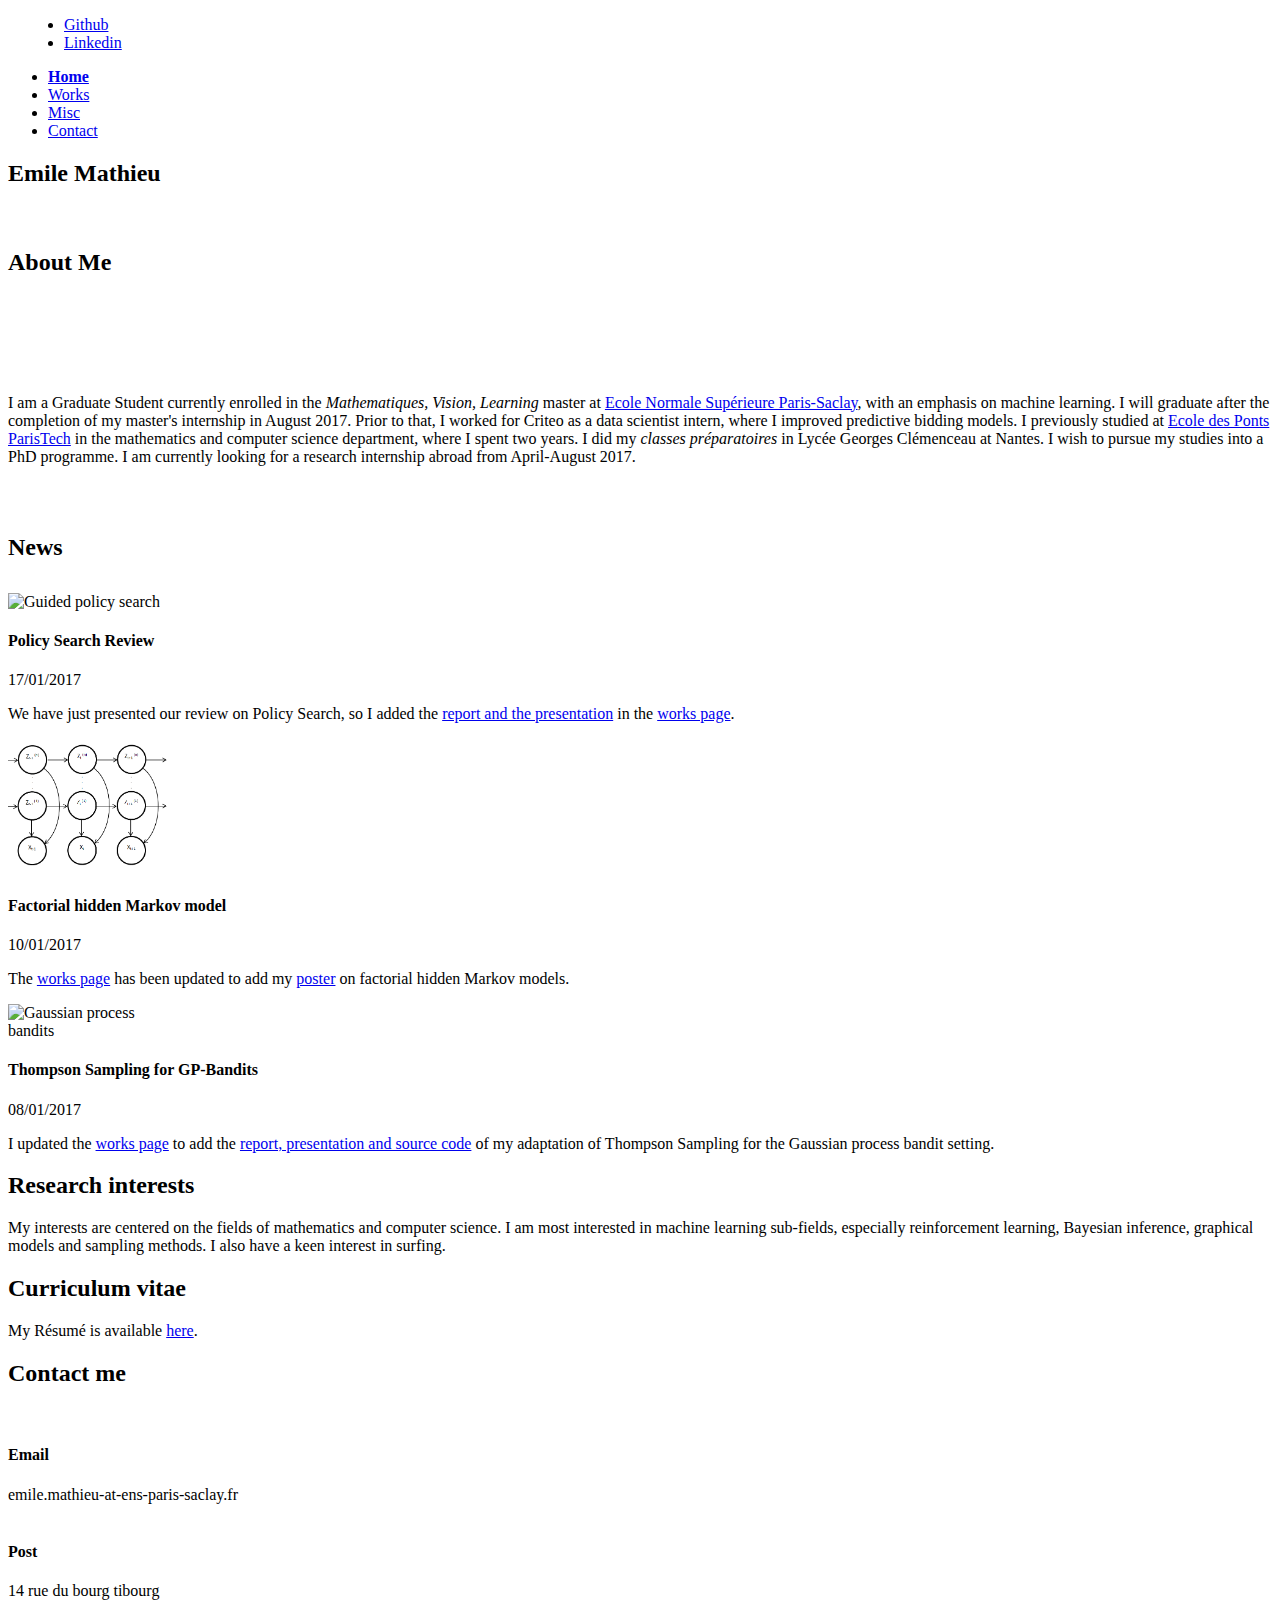
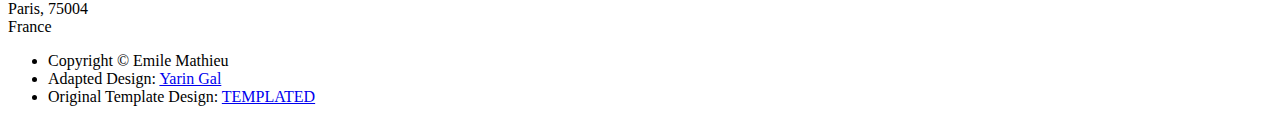
==== index.html @ 94976bd6 "change email adress" ====
<!DOCTYPE HTML>
<!--
	Spatial by TEMPLATED
	templated.co @templatedco
	Released for free under the Creative Commons Attribution 3.0 license (templated.co/license)
-->
<html>
	<head>
		<title>Emile Mathieu - Home Page</title>
		<meta http-equiv="content-type" content="text/html; charset=utf-8" />
		<meta name="description" content="Home page" />
		<meta name="keywords" content="Home page,Emile Mathieu,Mathieu emile,emilemathieu" />
		<link rel="shortcut icon" href="Images/enpc_favicon.ico" type="image/vnd.microsoft.icon" />

		<!--[if lte IE 8]><script src="js/html5shiv.js"></script><![endif]-->
		<script src="js/jquery.min.js"></script>
		<!-- <script src="js/skel.min.js"></script> -->
		<!-- <script src="js/skel-layers.min.js"></script> -->
		<!-- <script src="js/init.js"></script> -->
		
		<!-- <script src="https://cdnjs.cloudflare.com/ajax/libs/jquery/3.1.1/jquery.min.js"></script> -->
		<script src="https://cdnjs.cloudflare.com/ajax/libs/skel/2.2.1/skel.min.js"></script>
		<script src="https://cdnjs.cloudflare.com/ajax/libs/skel-layers/2.0.2/skel-layers.min.js"></script>
		<script src="js/init.js"></script>
		<!-- <script src="js/client.js"></script> -->
		<script src="js/custom.js"></script>
		<noscript>
			<!-- <link rel="stylesheet" href="css/skel.css" /> -->
			<link rel="stylesheet" href="https://cdnjs.cloudflare.com/ajax/libs/skel/2.2.1/skel.css" />
			<link rel="stylesheet" href="css/style.css" />
			<link rel="stylesheet" href="css/style-xlarge.css" />
		</noscript>

		<script>
		  (function(i,s,o,g,r,a,m){i['GoogleAnalyticsObject']=r;i[r]=i[r]||function(){
		  (i[r].q=i[r].q||[]).push(arguments)},i[r].l=1*new Date();a=s.createElement(o),
		  m=s.getElementsByTagName(o)[0];a.async=1;a.src=g;m.parentNode.insertBefore(a,m)
		  })(window,document,'script','https://www.google-analytics.com/analytics.js','ga');

		  ga('create', 'UA-90612705-1', 'auto');
		  ga('send', 'pageview');

		</script>
		
		<meta property="og:title" content="Emile Mathieu - Home Page" />
		<meta property="og:type" content="website" />
		<meta property="og:image" content="http://emilemathieu.fr/Images/photo_opera.jpg" />
		<meta property="og:description" content="I am a Graduate Student currently enrolled in the Mathematiques, Vision, Learning master at Ecole Normale Supérieure Paris-Saclay, with an emphasis on machine learning. I will graduate after the completion of my master's internship in August 2017. I previously studied at Ecole des Ponts ParisTech in the mathematics and computer science department, where I spent two years. I did my classes préparatoires in Lycée Georges Clémenceau at Nantes. I wish to pursue my studies into a PhD programme." />
	</head>
	<body class="landing">

		<!-- Header -->
			<header id="header" class="alt">
				<nav id="share" style="left: 1.25em;">
					<ul class="icons">
						<li style="margin-left:1em"><a href="https://github.com/emilemathieu" target="_blank" class="icon fa-github"><span class="label">Github</span></a></li>
						<li style="margin-left:1em"><a href="https://fr.linkedin.com/in/emilemathieu" target="_blank" class="icon  fa-linkedin-square"><span class="label">Linkedin</span></a></li>
					</ul>
				</nav>
				<nav id="nav">
					<ul>
						<li><strong><a href="index.html">Home</a></strong></li>
						<!-- <li><a href="software.html">Software</a></li> -->
						<li><a id="target" href="works.html" >Works</a></li>
						<li><a href="misc.html">Misc</a></li>
						<li><a href="contact.html">Contact</a></li>
					</ul>
				</nav>
			</header>

		<!-- Banner -->
			<section id="banner">
				<h2>Emile Mathieu</h2>
				<h3 style="color:white"><i>Looking for a research internship abroad: April-August 2017</i></h3>
			</section>

			<!-- about -->
				<section id="about" class="wrapper style1">
					<div class="container 75%">
						<div class="row 200%">
							<div class="6u 12u$(medium)">
								<header class="major" style="margin-bottom:2em">
									<!-- <div class="image captioned row 100% uniform special"> -->
										<div class="0u 6u$(medium)">
											<h2>About Me</h2>
										</div>
										<div class="12u 6u$(medium)" style="margin: auto"><span class="image captioned fit"><img src="Images/photo_opera.jpg" alt=""></span></div>
									<!-- </div> -->
								</header>
							</div>
							<div style="margin-top: 5em" class="6u$ 12u$(medium)">
								<p>I am a Graduate Student currently enrolled in the <i>Mathematiques, Vision, Learning</i> master at <a href="http://www.math.ens-cachan.fr/version-francaise/formations/master-mva/" target="_blank">Ecole Normale Supérieure Paris-Saclay</a>, with an emphasis on machine learning. I will graduate after the completion of my master's internship in August 2017. Prior to that, I worked for Criteo as a data scientist intern, where I improved predictive bidding models. I previously studied at <a href="http://www.enpc.fr/ingenierie-mathematique-et-informatique/" target="_blank">Ecole des Ponts ParisTech</a> in the mathematics and computer science department, where I spent two years. I did my <i>classes préparatoires</i> in Lycée Georges Clémenceau at Nantes. I wish to pursue my studies into a PhD programme. I am currently looking for a research internship abroad from April-August 2017.</p>
							</div>
						</div>
					</div>
				</section>

		<!-- news -->
				<section id="news_header" class="wrapper style3 special" style="padding: 2em 0 2em 0">
					<div class="container">
						<header class="major" style="margin-bottom: 0em">
							<h2 style="margin-bottom: 0em">News</h2>
						</header>
					</div>
				</section>
				<section id="news" class="wrapper style2">
					<div class="container">
						<div class="feature-grid">
							<div class="feature">
								<div class="image rounded"><img src="Images/gps.jpg" title="Guided policy search"  alt="Guided policy search" style="max-width: 160px"/></div>
								<div class="content">
									<header>
										<h4>Policy Search Review</h4>
										<p>17/01/2017</p>
									</header>
									<p>We have just presented our review on Policy Search, so I added the <a href="works.html#policySearchReview">report and the presentation</a> in the <a href="works.html">works page</a>.</p>
								</div>
							</div>
							<div class="feature">
								<div class="image rounded"><img src="Images/fhmm2.png" title="Factorial hidden markov models" alt="Factorial hidden markov models" style="max-width: 160px"/></div>
								<div class="content">
									<header>
										<h4>Factorial hidden Markov model</h4>
										<p>10/01/2017</p>
									</header>
									<p>The <a href="works.html">works page</a> has been updated to add my <a href="works.html#factorialHiddenMarkovmodel">poster</a> on factorial hidden Markov models.</p>
								</div>
							</div>
						</div>

						<div class="feature-grid">
							<div class="feature">
								<div class="image rounded"><img src="Images/gp.png" title="Gaussian process bandits" alt="Gaussian process bandits" style="max-width: 160px"/></div>
								<div class="content">
									<header>
										<h4>Thompson Sampling for GP-Bandits</h4>
										<p>08/01/2017</p>
									</header>
									<p> I updated the <a href="works.html">works page</a> to add the <a href="works.html#gpbandits">report, presentation and source code</a> of my adaptation of Thompson Sampling for the Gaussian process bandit setting.</p>
									
								</div>
							</div>
							
						</div>

					</div>
				</section>

			<!-- interests -->
				<section id="interests" class="wrapper style1">
					<div class="container 75%">
						<div class="row 200%">
							<div class="6u 12u$(medium)">
								<header class="major">
									<h2>Research interests</h2>
								</header>
							</div>
							<div class="6u$ 12u$(medium)">
								<p>My interests are centered on the fields of mathematics and computer science. I am most interested in machine learning sub-fields, especially reinforcement learning, Bayesian inference, graphical models and sampling methods. I also have a keen interest in surfing.
									
							</div>
						</div>
					</div>
				</section>

			<!-- CV -->
				<section id="CV" class="wrapper style3 special">
					<div class="container">
						<header class="major">
							<h2>Curriculum vitae</h2>
							<p>My Résumé is available <a href="PDFs/CV.pdf" target="_blank">here</a>.
						</header>
					</div>
				</section>

			<!-- contact -->
				<section id="contact" class="wrapper style1 special">
					<div class="container">
						<header class="special">
							<h2>Contact me</h2>
						</header>
						<div class="feature-grid">
							<div class="feature">
								<div class="image small rounded" ><img src="Images/email.jpg" alt=""/></div>
								<div class="content small">
									<header>
										<h4>Email</h4>
									</header>
							        emile.mathieu-at-ens-paris-saclay.fr
								</div>
							</div>
							<div class="feature">
								<div class="image rounded small"><img src="Images/post.jpg" alt="" /></div>
								<div class="content small">
									<header>
										<h4>Post</h4>
									</header>
							        14 rue du bourg tibourg<br>
							        Paris, 
							        75004<br>
							        France
								</div>
							</div>
						</div>
					</div>
				</section>

		<!-- Footer -->
			<footer id="footer">
				<div class="container">
					<ul class="copyright">
						<li>Copyright &copy; Emile Mathieu</li>
						<li>Adapted Design: <a href="http://http://mlg.eng.cam.ac.uk/yarin/" target="_blank">Yarin Gal</a></li>
						<li>Original Template Design: <a href="http://templated.co" target="_blank">TEMPLATED</a></li>
					</ul>
				</div>
			</footer>

	</body>
</html>
---- css/style.css ----
@charset "UTF-8";
@import url(font-awesome.min.css);
@import url(font-raleway.css);
/*@import "http://fonts.googleapis.com/css?family=Raleway:400,700";*/

/*
    Spatial by TEMPLATED
    templated.co @templatedco
    Released for free under the Creative Commons Attribution 3.0 license (templated.co/license)
*/

/* Basic */

    body {
        background: #fff;
    }

        body.is-loading *, body.is-loading *:before, body.is-loading *:after {
            -moz-animation: none !important;
            -webkit-animation: none !important;
            -o-animation: none !important;
            -ms-animation: none !important;
            animation: none !important;
            -moz-transition: none !important;
            -webkit-transition: none !important;
            -o-transition: none !important;
            -ms-transition: none !important;
            transition: none !important;
        }

    body, input, select, textarea {
        color: #666;
        font-family: "Raleway", Arial, Helvetica, sans-serif;
        font-size: 13pt;
        font-weight: 400;
        line-height: 2em;
    }

    a {
        color: #629DD1;
        text-decoration: underline;
    }

        a:hover {
            text-decoration: none;
        }

    strong, b {
        color: #484848;
        font-weight: 700;
    }

    em, i {
        font-style: italic;
    }

    p {
        margin: 0 0 2em 0;
    }

    h1, h2, h3, h4, h5, h6 {
        color: #484848;
        font-weight: 700;
        line-height: 1em;
        margin: 0 0 1em 0;
        text-transform: uppercase;
    }

        h1 a, h2 a, h3 a, h4 a, h5 a, h6 a {
            color: inherit;
            text-decoration: none;
        }

    .blog {
        line-height: 150%;
        font-size: 16px; 
        font-family: Helvetica, Arial, sans-serif; 
        font-weight: 300; 
        color: black;
    }

        .blog h1, .blog h2, .blog h3, .blog h4, .blog h5, .blog h6 {
            color: #484848;
            font-weight: 700;
            line-height: 1em;
            margin: 0 0 1em 0;
            text-transform: capitalize;
        }

    h2 {
        font-size: 1.75em;
        line-height: 1.5em;
    }

    h3 {
        font-size: 1.35em;
        line-height: 1.5em;
    }

    h4 {
        font-size: 1.1em;
        line-height: 1.5em;
    }

    h5 {
        font-size: 0.9em;
        line-height: 1.5em;
    }

    h6 {
        font-size: 0.7em;
        line-height: 1.5em;
    }

    sub {
        font-size: 0.8em;
        position: relative;
        top: 0.5em;
    }

    sup {
        font-size: 0.8em;
        position: relative;
        top: -0.5em;
    }

    hr {
        border: 0;
        border-bottom: solid 1px rgba(144, 144, 144, 0.25);
        margin: 2em 0;
    }

        hr.major {
            margin: 3em 0;
        }

    blockquote {
        border-left: solid 4px rgba(144, 144, 144, 0.25);
        font-style: italic;
        margin: 0 0 1em 0;
        padding: 0em 0 0em 2em;
    }

    code {
        background: rgba(144, 144, 144, 0.075);
        border-radius: 4px;
        border: solid 1px rgba(144, 144, 144, 0.25);
        font-family: "Courier New", monospace;
        font-size: 0.9em;
        margin: 0 0.25em;
        padding: 0.25em 0.65em;
    }

    pre {
        -webkit-overflow-scrolling: touch;
        font-family: "Courier New", monospace;
        font-size: 0.9em;
        margin: 0 0 2em 0;
    }

        pre code {
            display: block;
            line-height: 1.75em;
            padding: 1em 1.5em;
            overflow-x: auto;
        }

    .align-left {
        text-align: left;
    }

    .align-center {
        text-align: center;
    }

    .align-right {
        text-align: right;
    }

/* Section/Article */

    section.special, article.special, header.special {
        text-align: center;
    }

    header p {
        color: #aaa;
        position: relative;
        margin: 0 0 1.5em 0;
        text-transform: uppercase;
    }

    header h2 + p {
        font-size: 1.25em;
        margin-top: -1em;
        line-height: 1.5em;
    }

    header h3 + p {
        font-size: 1.1em;
        margin-top: -0.8em;
        line-height: 1.5em;
    }

    header h4 + p,
    header h5 + p,
    header h6 + p {
        font-size: 0.9em;
        margin-top: -0.6em;
        line-height: 1.5em;
    }

    header.major {
        margin: 0 0 2em 0;
    }

        header.major h2 {
            font-size: 3em;
        }

        header.major h2, header.major h3, header.major h4, header.major h5, header.major h6 {
            display: inline-block;
            margin: 0 0 0.8em;
        }

        header.major p {
            font-size: 1.7em;
            margin-bottom: 0;
        }

/* Form */

    form {
        margin: 0 0 2em 0;
    }

    label {
        color: #484848;
        display: block;
        font-size: 0.9em;
        font-weight: 700;
        margin: 0 0 1em 0;
    }

    input[type="text"],
    input[type="password"],
    input[type="email"],
    select,
    textarea {
        -moz-appearance: none;
        -webkit-appearance: none;
        -o-appearance: none;
        -ms-appearance: none;
        appearance: none;
        background: rgba(144, 144, 144, 0.075);
        border-radius: 4px;
        border: none;
        border: solid 1px rgba(144, 144, 144, 0.25);
        color: inherit;
        display: block;
        outline: 0;
        padding: 0 1em;
        text-decoration: none;
        width: 100%;
    }

        input[type="text"]:invalid,
        input[type="password"]:invalid,
        input[type="email"]:invalid,
        select:invalid,
        textarea:invalid {
            box-shadow: none;
        }

        input[type="text"]:focus,
        input[type="password"]:focus,
        input[type="email"]:focus,
        select:focus,
        textarea:focus {
            border-color: #629DD1;
            box-shadow: 0 0 0 1px #629DD1;
        }

    .select-wrapper {
        text-decoration: none;
        display: block;
        position: relative;
    }

        .select-wrapper:before {
            content: "";
            -moz-osx-font-smoothing: grayscale;
            -webkit-font-smoothing: antialiased;
            font-family: FontAwesome;
            font-style: normal;
            font-weight: normal;
            text-transform: none !important;
        }

        .select-wrapper:before {
            color: rgba(144, 144, 144, 0.25);
            display: block;
            height: 2.75em;
            line-height: 2.75em;
            pointer-events: none;
            position: absolute;
            right: 0;
            text-align: center;
            top: 0;
            width: 2.75em;
        }

        .select-wrapper select::-ms-expand {
            display: none;
        }

    input[type="text"],
    input[type="password"],
    input[type="email"],
    select {
        height: 2.75em;
    }

    textarea {
        padding: 0.75em 1em;
    }

    input[type="checkbox"],
    input[type="radio"] {
        -moz-appearance: none;
        -webkit-appearance: none;
        -o-appearance: none;
        -ms-appearance: none;
        appearance: none;
        display: block;
        float: left;
        margin-right: -2em;
        opacity: 0;
        width: 1em;
        z-index: -1;
    }

        input[type="checkbox"] + label,
        input[type="radio"] + label {
            text-decoration: none;
            color: #666;
            cursor: pointer;
            display: inline-block;
            font-size: 1em;
            font-weight: 400;
            padding-left: 2.4em;
            padding-right: 0.75em;
            position: relative;
        }

            input[type="checkbox"] + label:before,
            input[type="radio"] + label:before {
                -moz-osx-font-smoothing: grayscale;
                -webkit-font-smoothing: antialiased;
                font-family: FontAwesome;
                font-style: normal;
                font-weight: normal;
                text-transform: none !important;
            }

            input[type="checkbox"] + label:before,
            input[type="radio"] + label:before {
                background: rgba(144, 144, 144, 0.075);
                border-radius: 4px;
                border: solid 1px rgba(144, 144, 144, 0.25);
                content: '';
                display: inline-block;
                height: 1.65em;
                left: 0;
                line-height: 1.58125em;
                position: absolute;
                text-align: center;
                top: 0;
                width: 1.65em;
            }

        input[type="checkbox"]:checked + label:before,
        input[type="radio"]:checked + label:before {
            background: #323037;
            border-color: #323037;
            color: #ffffff;
            content: '\f00c';
        }

        input[type="checkbox"]:focus + label:before,
        input[type="radio"]:focus + label:before {
            border-color: #629DD1;
            box-shadow: 0 0 0 1px #629DD1;
        }

    input[type="checkbox"] + label:before {
        border-radius: 4px;
    }

    input[type="radio"] + label:before {
        border-radius: 100%;
    }

    ::-webkit-input-placeholder {
        color: #aaa !important;
        opacity: 1.0;
    }

    :-moz-placeholder {
        color: #aaa !important;
        opacity: 1.0;
    }

    ::-moz-placeholder {
        color: #aaa !important;
        opacity: 1.0;
    }

    :-ms-input-placeholder {
        color: #aaa !important;
        opacity: 1.0;
    }

    .formerize-placeholder {
        color: #aaa !important;
        opacity: 1.0;
    }

/* Box */

    .box {
        border-radius: 4px;
        border: solid 1px rgba(144, 144, 144, 0.25);
        margin-bottom: 2em;
        padding: 1.5em;
    }

        .box > :last-child,
        .box > :last-child > :last-child,
        .box > :last-child > :last-child > :last-child {
            margin-bottom: 0;
        }

        .box.alt {
            border: 0;
            border-radius: 0;
            padding: 0;
        }

/* Feature */



.feature-grid {
        position: relative;
    }

        .feature-grid:after {
            clear: both;
            content: '';
            display: block;
        }

        .feature-grid .feature {
            display: inline-block;
            float: left;
            margin-bottom: 3em;
            width: 50%;
        }

            .feature-grid .feature .content {
                width: 60%;
            }

            .feature-grid .feature .image {
                width: 30%;
            }

                .feature-grid .feature .image img {
                    display: inline;
                    max-width: 100%;
                }

            .feature-grid .feature:nth-child(odd) .content, .feature-grid .feature:nth-child(odd) .image {
                float: right;
                margin-right: 5%;
                text-align: right;
            }

            .feature-grid .feature:nth-child(even) .content, .feature-grid .feature:nth-child(even) .image {
                float: left;
                margin-left: 5%;
                text-align: left;
            }

            /* Smaller images */

            .feature-grid .feature .content.small {
                width: 75%;
            }

            .feature-grid .feature .image.small {
                width: 15%;
            }

            /* Large images */

            .feature-grid .feature .content.large {
                width: 50%;
            }

            .feature-grid .feature .image.large {
                width: 40%;
            }

        @media screen and (max-width: 1280px) {

            .feature-grid .feature {
                margin-bottom: 2em;
            }

        }

        @media screen and (max-width: 980px) {

            .feature-grid .feature {
                display: block;
                width: 100%;
            }

                .feature-grid .feature .content {
                    width: 65%;
                }

                .feature-grid .feature .image {
                    margin-left: 0 !important;
                    margin-right: 0 !important;
                }

        }

        @media screen and (max-width: 736px) {

            .feature-grid .feature {
                margin-bottom: 1em;
            }

        }

        @media screen and (max-width: 480px) {

            .feature-grid .feature .content,
            .feature-grid .feature .image {
                display: block;
                margin-left: 0 !important;
                margin-right: 0 !important;
                text-align: center !important;
                width: 100%;
            }

            .feature-grid .feature .image {
                margin-bottom: 1em;
            }

        }


/* Icon */

    .icon {
        text-decoration: none;
        border-bottom: none;
        position: relative;
    }

        .icon:before {
            -moz-osx-font-smoothing: grayscale;
            -webkit-font-smoothing: antialiased;
            font-family: FontAwesome;
            font-style: normal;
            font-weight: normal;
            text-transform: none !important;
        }

        .icon > .label {
            display: none;
        }

/* Image */

    .image {
        border-radius: 4px;
        border: 0;
        display: inline-block;
        position: relative;
    }

        .image img {
            border-radius: 4px;
            display: block;
        }

        .image.left {
            float: left;
            padding: 0 1.5em 1em 0;
            top: 0.25em;
        }

        .image.right {
            float: right;
            padding: 0 0 1em 1.5em;
            top: 0.25em;
        }

        .image.left, .image.right {
            max-width: 40%;
        }

            .image.left img, .image.right img {
                width: 100%;
            }

        .image.fit {
            display: block;
            margin: 0 0 2em 0;
            width: 100%;
        }

            .image.fit img {
                width: 100%;
            }

        .image.rounded {
            border-radius: 100%;
        }

            .image.rounded img {
                border: solid 0.5em rgba(144, 144, 144, 0.25);
                border-radius: 100%;
            }

        .image.captioned {
            border-radius: 0;
            margin-bottom: 0.5em;
        }

            .image.captioned img {
                border-radius: 0;
            }

            .image.captioned h5 {
                background-color: #fff;
                box-shadow: 0px 0.0375em 0.125em 0px rgba(0, 0, 0, 0.5);
                display: block;
                padding: 0.5em 0.5em 0.25em 0.5em;
                margin: 1em 1.5em auto 1.5em;
                text-transform: none;
                font-weight:300;
                line-height: 110%;
            }
            .image.captioned.special h5 {
                text-align: center;
            }

/* List */

    ol {
        list-style: decimal;
        margin: 0 0 2em 0;
        padding-left: 1.25em;
    }

        ol li {
            padding-left: 0.25em;
        }

    ul {
        list-style: disc;
        margin: 0 0 2em 0;
        padding-left: 1em;
    }

        ul li {
            padding-left: 0.5em;
        }

        ul.alt {
            list-style: none;
            padding-left: 0;
        }

            ul.alt li {
                border-top: solid 1px rgba(144, 144, 144, 0.25);
                padding: 0.5em 0;
            }

                ul.alt li:first-child {
                    border-top: 0;
                    padding-top: 0;
                }

        ul.icons {
            cursor: default;
            list-style: none;
            padding-left: 0;
        }

            ul.icons li {
                display: inline-block;
                padding: 0 1em 0 0;
            }

                ul.icons li:last-child {
                    padding-right: 0;
                }

                ul.icons li .icon:before {
                    font-size: 2em;
                }

        ul.actions {
            cursor: default;
            list-style: none;
            padding-left: 0;
        }

            ul.actions li {
                display: inline-block;
                padding: 0 1em 0 0;
                vertical-align: middle;
            }

                ul.actions li:last-child {
                    padding-right: 0;
                }

            ul.actions.small li {
                padding: 0 0.5em 0 0;
            }

            ul.actions.vertical li {
                display: block;
                padding: 1em 0 0 0;
            }

                ul.actions.vertical li:first-child {
                    padding-top: 0;
                }

                ul.actions.vertical li > * {
                    margin-bottom: 0;
                }

            ul.actions.vertical.small li {
                padding: 0.5em 0 0 0;
            }

                ul.actions.vertical.small li:first-child {
                    padding-top: 0;
                }

            ul.actions.fit {
                display: table;
                margin-left: -1em;
                padding: 0;
                table-layout: fixed;
                width: calc(100% + 1em);
            }

                ul.actions.fit li {
                    display: table-cell;
                    padding: 0 0 0 1em;
                }

                    ul.actions.fit li > * {
                        margin-bottom: 0;
                    }

                ul.actions.fit.small {
                    margin-left: -0.5em;
                    width: calc(100% + 0.5em);
                }

                    ul.actions.fit.small li {
                        padding: 0 0 0 0.5em;
                    }

    dl {
        margin: 0 0 2em 0;
    }

/* Table */

    .table-wrapper {
        -webkit-overflow-scrolling: touch;
        overflow-x: auto;
    }

    table {
        margin: 0 0 2em 0;
        width: 100%;
    }

        table tbody tr {
            border: solid 1px rgba(144, 144, 144, 0.25);
            border-left: 0;
            border-right: 0;
        }

            table tbody tr:nth-child(2n + 1) {
                background-color: rgba(144, 144, 144, 0.075);
            }

        table td {
            padding: 0.75em 0.75em;
        }

        table th {
            color: #484848;
            font-size: 0.9em;
            font-weight: 700;
            padding: 0 0.75em 0.75em 0.75em;
            text-align: left;
        }

        table thead {
            border-bottom: solid 2px rgba(144, 144, 144, 0.25);
        }

        table tfoot {
            border-top: solid 2px rgba(144, 144, 144, 0.25);
        }

        table.alt {
            border-collapse: separate;
        }

            table.alt tbody tr td {
                border: solid 1px rgba(144, 144, 144, 0.25);
                border-left-width: 0;
                border-top-width: 0;
            }

                table.alt tbody tr td:first-child {
                    border-left-width: 1px;
                }

            table.alt tbody tr:first-child td {
                border-top-width: 1px;
            }

            table.alt thead {
                border-bottom: 0;
            }

            table.alt tfoot {
                border-top: 0;
            }

/* Button */

    input[type="submit"],
    input[type="reset"],
    input[type="button"],
    .button {
        -moz-appearance: none;
        -webkit-appearance: none;
        -o-appearance: none;
        -ms-appearance: none;
        appearance: none;
        -moz-transition: background-color 0.2s ease-in-out, color 0.2s ease-in-out;
        -webkit-transition: background-color 0.2s ease-in-out, color 0.2s ease-in-out;
        -o-transition: background-color 0.2s ease-in-out, color 0.2s ease-in-out;
        -ms-transition: background-color 0.2s ease-in-out, color 0.2s ease-in-out;
        transition: background-color 0.2s ease-in-out, color 0.2s ease-in-out;
        background-color: #323037;
        border-radius: 4px;
        border: 0;
        color: #ffffff !important;
        cursor: pointer;
        display: inline-block;
        font-weight: 700;
        height: 3.15em;
        line-height: 3.25em;
        padding: 0 2.2em;
        text-align: center;
        text-decoration: none;
        text-transform: uppercase;
        white-space: nowrap;
    }

        input[type="submit"]:hover,
        input[type="reset"]:hover,
        input[type="button"]:hover,
        .button:hover {
            background-color: #3e3c45;
        }

        input[type="submit"]:active,
        input[type="reset"]:active,
        input[type="button"]:active,
        .button:active {
            background-color: #262429;
        }

        input[type="submit"].icon,
        input[type="reset"].icon,
        input[type="button"].icon,
        .button.icon {
            padding-left: 1.35em;
        }

            input[type="submit"].icon:before,
            input[type="reset"].icon:before,
            input[type="button"].icon:before,
            .button.icon:before {
                margin-right: 0.5em;
            }

        input[type="submit"].fit,
        input[type="reset"].fit,
        input[type="button"].fit,
        .button.fit {
            display: block;
            margin: 0 0 1em 0;
            width: 100%;
        }

        input[type="submit"].small,
        input[type="reset"].small,
        input[type="button"].small,
        .button.small {
            font-size: 0.8em;
        }

        input[type="submit"].big,
        input[type="reset"].big,
        input[type="button"].big,
        .button.big {
            font-size: 1.35em;
        }

        input[type="submit"].alt,
        input[type="reset"].alt,
        input[type="button"].alt,
        .button.alt {
            background-color: transparent;
            box-shadow: inset 0 0 0 2px rgba(144, 144, 144, 0.25);
            color: #484848 !important;
        }

            input[type="submit"].alt:hover,
            input[type="reset"].alt:hover,
            input[type="button"].alt:hover,
            .button.alt:hover {
                background-color: rgba(144, 144, 144, 0.075);
            }

            input[type="submit"].alt:active,
            input[type="reset"].alt:active,
            input[type="button"].alt:active,
            .button.alt:active {
                background-color: rgba(144, 144, 144, 0.2);
            }

            input[type="submit"].alt.icon:before,
            input[type="reset"].alt.icon:before,
            input[type="button"].alt.icon:before,
            .button.alt.icon:before {
                color: #aaa;
            }

        input[type="submit"].special,
        input[type="reset"].special,
        input[type="button"].special,
        .button.special {
            background-color: #629DD1;
            color: #ffffff !important;
        }

            input[type="submit"].special:hover,
            input[type="reset"].special:hover,
            input[type="button"].special:hover,
            .button.special:hover {
                background-color: #9fc3e3;
            }

            input[type="submit"].special:active,
            input[type="reset"].special:active,
            input[type="button"].special:active,
            .button.special:active {
                background-color: #2b6292;
            }

        input[type="submit"].disabled, input[type="submit"]:disabled,
        input[type="reset"].disabled,
        input[type="reset"]:disabled,
        input[type="button"].disabled,
        input[type="button"]:disabled,
        .button.disabled,
        .button:disabled {
            background-color: #666 !important;
            box-shadow: inset 0 -0.15em 0 0 rgba(0, 0, 0, 0.15);
            color: #fff !important;
            cursor: default;
            opacity: 0.25;
        }

/* Header */

    #skel-layers-wrapper {
        padding-top: 6em;
    }

    body.landing #skel-layers-wrapper {
        padding-top: 0 !important;
    }

    #header {
        background-color: #fff;
        border-bottom: solid 1px rgba(144, 144, 144, 0.25);
        box-shadow: 0px 0.0375em 0.125em 0px rgba(0, 0, 0, 0.05);
        color: #484848;
        cursor: default;
        font-size: 1.25em;
        height: 4.5em;
        left: 0;
        line-height: 4.4em;
        position: fixed;
        text-transform: uppercase;
        top: 0;
        width: 100%;
        z-index: 10000;
    }

        #header h1 {
            color: #484848;
            font-weight: 400;
            height: inherit;
            left: 1.25em;
            line-height: inherit;
            margin: 0;
            padding: 0;
            position: absolute;
            top: 0;
        }

        #header nav {
            height: inherit;
            line-height: inherit;
            position: absolute;
            right: 1.25em;
            top: 0;
            vertical-align: middle;
        }

            #header nav > ul {
                list-style: none;
                margin: 0;
                padding-left: 0;
            }

                #header nav > ul > li {
                    border-radius: 4px;
                    display: inline-block;
                    margin-left: 1.5em;
                    padding-left: 0;
                }

                    #header nav > ul > li a {
                        -moz-transition: color 0.2s ease-in-out;
                        -webkit-transition: color 0.2s ease-in-out;
                        -o-transition: color 0.2s ease-in-out;
                        -ms-transition: color 0.2s ease-in-out;
                        transition: color 0.2s ease-in-out;
                        color: #666;
                        display: inline-block;
                        text-decoration: none;
                    }

                        #header nav > ul > li a:hover {
                            color: #484848;
                        }

                    #header nav > ul > li:first-child {
                        margin-left: 0;
                    }

                    #header nav > ul > li .button {
                        border-color: rgba(144, 144, 144, 0.25);
                        box-shadow: none;
                        height: 3em;
                        line-height: 2.9em;
                        margin-bottom: 0;
                        padding: 0 1.5em;
                        position: relative;
                        top: -0.075em;
                        vertical-align: middle;
                    }

        #header .container {
            position: relative;
        }

            #header .container h1 {
                left: 0;
            }

            #header .container nav {
                right: 0;
            }

        #header.alt {
            background-color: transparent;
            border: 0;
            box-shadow: none;
            height: 3.25em;
            line-height: 3.25em;
            position: absolute;
        }

            #header.alt h1 {
                color: #ffffff;
                left: 2.5em;
                top: 2em;
            }

                #header.alt h1 a {
                    color: #ffffff;
                }

            #header.alt nav {
                right: 2em;
                top: 2em;
            }

                #header.alt nav a {
                    color: #ddd;
                }

                    #header.alt nav a:active, #header.alt nav a:hover {
                        color: #ffffff;
                    }

            #header.alt .button {
                border-color: rgba(255, 255, 255, 0.5);
                color: #ffffff !important;
            }

/* Banner */

    #banner {
        padding: 6em 0 4em 0;
        background-attachment: fixed;
        background-image: url("images/overlay.png"), url("../Images/banner.jpg");
        background-position: center 105%;
        /*background-position: center top;*/
        background-size: cover;
        line-height: 1.75;
        text-align: center;
    }

        #banner :last-child {
            margin-bottom: 0;
        }

        #banner h2 {
            color: #ffffff;
            display: inline-block;
            font-size: 3.5em;
            line-height: 1.35;
            margin-bottom: 0.5em;
        }

        #banner p {
            color: #aaa;
            font-size: 1.5em;
            margin-bottom: 1.75em;
            text-transform: uppercase;
        }

    body.is-touch #banner {
        background-attachment: scroll;
    }

/* Main */

    #main {
        padding-top: 4em;
    }

/* Wrapper */

    .wrapper {
        padding: 4em 0 2em 0;
    }

        .wrapper.style2 {
            background-color: #f6f6f6;
        }

        .wrapper.style3 {
            background-attachment: fixed;
            background-image: url("images/overlay.png"), url("../Images/banner.jpg");
            background-position: center center;
            background-size: cover;
        }

            .wrapper.style3 header.major {
                margin-bottom: 3em;
            }

                .wrapper.style3 header.major h2 {
                    color: #ffffff;
                }

    body.is-touch .wrapper.style3 {
        background-attachment: scroll;
    }

/* Footer */

    #footer {
        padding: 1em 0 1em 0;
        background: #f6f6f6;
        color: #aaa;
        text-align: center;
    }

        #footer a {
            -moz-transition: color 0.2s ease-in-out;
            -webkit-transition: color 0.2s ease-in-out;
            -o-transition: color 0.2s ease-in-out;
            -ms-transition: color 0.2s ease-in-out;
            transition: color 0.2s ease-in-out;
            color: #aaa;
            text-decoration: none;
        }

            #footer a:active, #footer a:hover {
                color: #666;
            }

        #footer .icons {
            font-size: 1.5em;
        }

            #footer .icons li {
                padding-right: 2.5em;
            }

                #footer .icons li:last-child {
                    padding-right: 0;
                }

        #footer .copyright {
            margin: 2em 0;
            padding: 0;
            text-align: center;
        }

            #footer .copyright li {
                border-left: solid 1px rgba(144, 144, 144, 0.25);
                display: inline-block;
                list-style: none;
                margin-left: 1.5em;
                padding-left: 1.5em;
            }

                #footer .copyright li:first-child {
                    border-left: 0;
                    margin-left: 0;
                    padding-left: 0;
                }
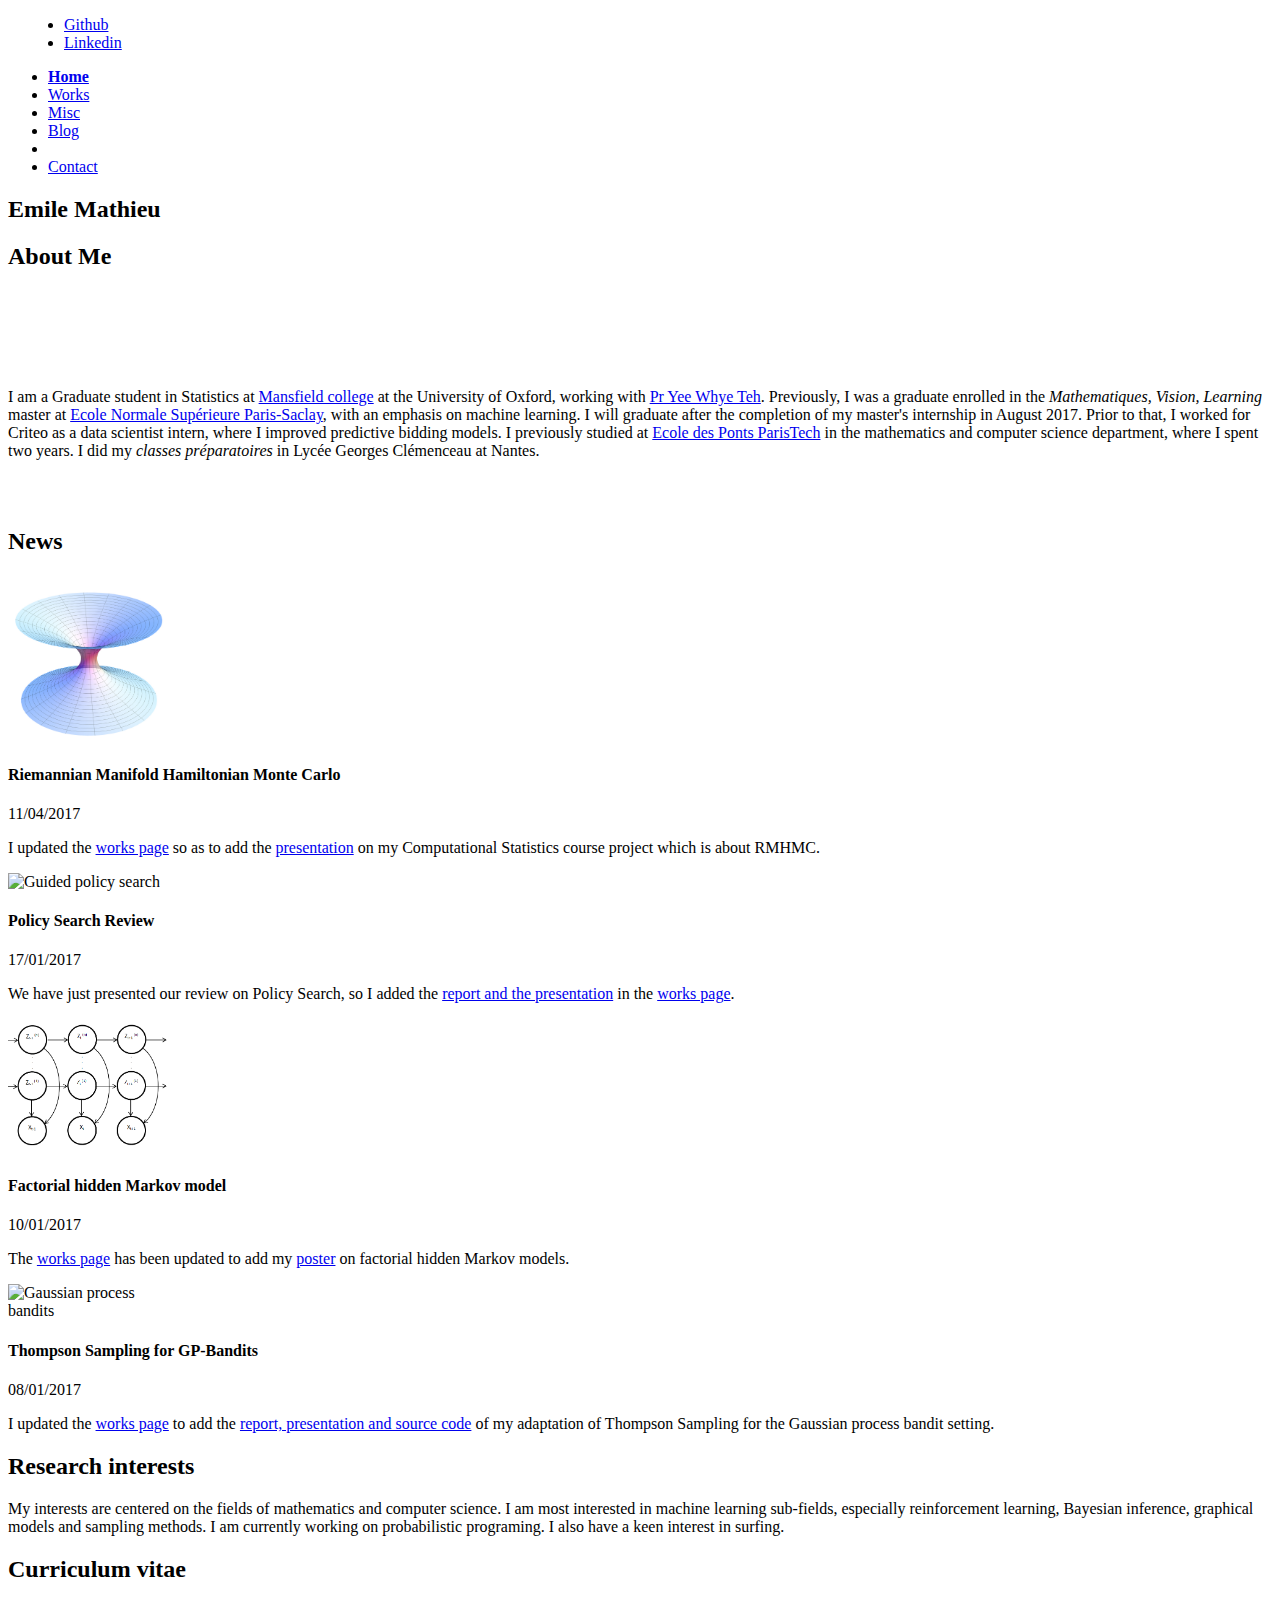
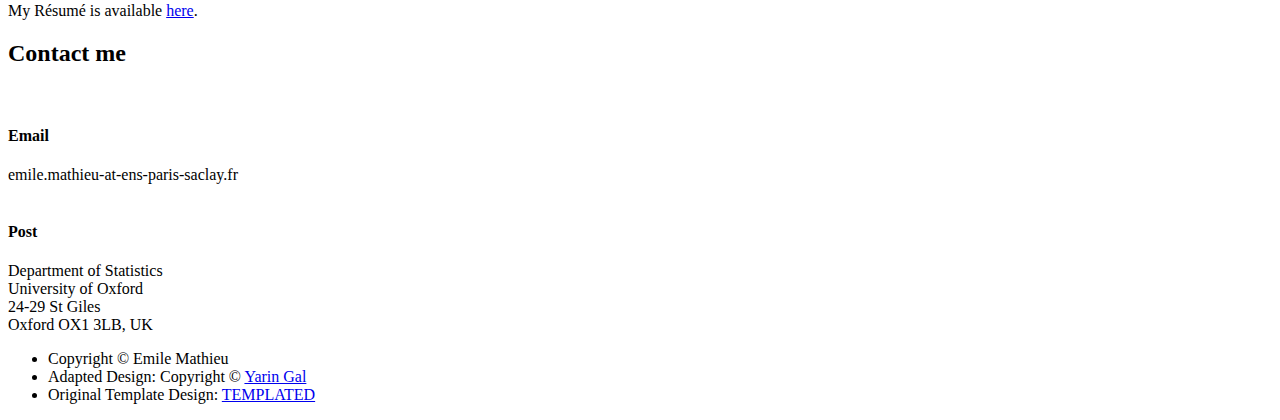
==== commit 88662eec: "update home page" ====
--- a/index.html
+++ b/index.html
@@ -63,6 +63,7 @@
 						<!-- <li><a href="software.html">Software</a></li> -->
 						<li><a id="target" href="works.html" >Works</a></li>
 						<li><a href="misc.html">Misc</a></li>
+						<li><a href="blog.html">Blog</a><li>
 						<li><a href="contact.html">Contact</a></li>
 					</ul>
 				</nav>
@@ -71,7 +72,6 @@
 		<!-- Banner -->
 			<section id="banner">
 				<h2>Emile Mathieu</h2>
-				<h3 style="color:white"><i>Looking for a research internship abroad: April-August 2017</i></h3>
 			</section>
 
 			<!-- about -->
@@ -89,7 +89,7 @@
 								</header>
 							</div>
 							<div style="margin-top: 5em" class="6u$ 12u$(medium)">
-								<p>I am a Graduate Student currently enrolled in the <i>Mathematiques, Vision, Learning</i> master at <a href="http://www.math.ens-cachan.fr/version-francaise/formations/master-mva/" target="_blank">Ecole Normale Supérieure Paris-Saclay</a>, with an emphasis on machine learning. I will graduate after the completion of my master's internship in August 2017. Prior to that, I worked for Criteo as a data scientist intern, where I improved predictive bidding models. I previously studied at <a href="http://www.enpc.fr/ingenierie-mathematique-et-informatique/" target="_blank">Ecole des Ponts ParisTech</a> in the mathematics and computer science department, where I spent two years. I did my <i>classes préparatoires</i> in Lycée Georges Clémenceau at Nantes. I wish to pursue my studies into a PhD programme. I am currently looking for a research internship abroad from April-August 2017.</p>
+								<p>I am a Graduate student in Statistics at  <a href="https://www.mansfield.ox.ac.uk" target="_blank">Mansfield college</a> at the University of Oxford, working with <a href="https://www.stats.ox.ac.uk/~teh/index.html" target="_blank">Pr Yee Whye Teh</a>. Previously, I was a graduate enrolled in the <i>Mathematiques, Vision, Learning</i> master at <a href="http://www.math.ens-cachan.fr/version-francaise/formations/master-mva/" target="_blank">Ecole Normale Supérieure Paris-Saclay</a>, with an emphasis on machine learning. I will graduate after the completion of my master's internship in August 2017. Prior to that, I worked for Criteo as a data scientist intern, where I improved predictive bidding models. I previously studied at <a href="http://www.enpc.fr/ingenierie-mathematique-et-informatique/" target="_blank">Ecole des Ponts ParisTech</a> in the mathematics and computer science department, where I spent two years. I did my <i>classes préparatoires</i> in Lycée Georges Clémenceau at Nantes.</p>
 							</div>
 						</div>
 					</div>
@@ -107,6 +107,16 @@
 					<div class="container">
 						<div class="feature-grid">
 							<div class="feature">
+								<div class="image rounded"><img src="Images/wormhole.jpg" title="Hamiltonian Monte Carlo" alt="Hamiltonian Monte Carlo" style="max-width: 160px"/></div>
+								<div class="content">
+									<header>
+										<h4>Riemannian Manifold Hamiltonian Monte Carlo</h4>
+										<p>11/04/2017</p>
+									</header>
+									<p>I updated the <a href="works.html">works page</a> so as to add the <a href="works.html#RMHMC">presentation</a> on my Computational Statistics course project which is about RMHMC.</p>
+								</div>
+							</div>
+							<div class="feature">
 								<div class="image rounded"><img src="Images/gps.jpg" title="Guided policy search"  alt="Guided policy search" style="max-width: 160px"/></div>
 								<div class="content">
 									<header>
@@ -116,6 +126,9 @@
 									<p>We have just presented our review on Policy Search, so I added the <a href="works.html#policySearchReview">report and the presentation</a> in the <a href="works.html">works page</a>.</p>
 								</div>
 							</div>
+						</div>
+
+						<div class="feature-grid">
 							<div class="feature">
 								<div class="image rounded"><img src="Images/fhmm2.png" title="Factorial hidden markov models" alt="Factorial hidden markov models" style="max-width: 160px"/></div>
 								<div class="content">
@@ -126,9 +139,6 @@
 									<p>The <a href="works.html">works page</a> has been updated to add my <a href="works.html#factorialHiddenMarkovmodel">poster</a> on factorial hidden Markov models.</p>
 								</div>
 							</div>
-						</div>
-
-						<div class="feature-grid">
 							<div class="feature">
 								<div class="image rounded"><img src="Images/gp.png" title="Gaussian process bandits" alt="Gaussian process bandits" style="max-width: 160px"/></div>
 								<div class="content">
@@ -156,7 +166,7 @@
 								</header>
 							</div>
 							<div class="6u$ 12u$(medium)">
-								<p>My interests are centered on the fields of mathematics and computer science. I am most interested in machine learning sub-fields, especially reinforcement learning, Bayesian inference, graphical models and sampling methods. I also have a keen interest in surfing.
+								<p>My interests are centered on the fields of mathematics and computer science. I am most interested in machine learning sub-fields, especially reinforcement learning, Bayesian inference, graphical models and sampling methods. I am currently working on probabilistic programing. I also have a keen interest in surfing.
 									
 							</div>
 						</div>
@@ -181,7 +191,7 @@
 						</header>
 						<div class="feature-grid">
 							<div class="feature">
-								<div class="image small rounded" ><img src="Images/email.jpg" alt=""/></div>
+								<div class="image small rounded" ><img src="Images/email2.png" alt=""/></div>
 								<div class="content small">
 									<header>
 										<h4>Email</h4>
@@ -190,15 +200,15 @@
 								</div>
 							</div>
 							<div class="feature">
-								<div class="image rounded small"><img src="Images/post.jpg" alt="" /></div>
+								<div class="image rounded small"><img src="Images/post2.png" alt="" /></div>
 								<div class="content small">
 									<header>
 										<h4>Post</h4>
 									</header>
-							        14 rue du bourg tibourg<br>
-							        Paris, 
-							        75004<br>
-							        France
+									Department of Statistics<br>
+									University of Oxford<br>
+							        24-29 St Giles<br>
+							        Oxford OX1 3LB, UK
 								</div>
 							</div>
 						</div>
@@ -210,7 +220,7 @@
 				<div class="container">
 					<ul class="copyright">
 						<li>Copyright &copy; Emile Mathieu</li>
-						<li>Adapted Design: <a href="http://http://mlg.eng.cam.ac.uk/yarin/" target="_blank">Yarin Gal</a></li>
+						<li>Adapted Design: Copyright &copy; <a href="http://http://mlg.eng.cam.ac.uk/yarin/" target="_blank">Yarin Gal</a></li>
 						<li>Original Template Design: <a href="http://templated.co" target="_blank">TEMPLATED</a></li>
 					</ul>
 				</div>
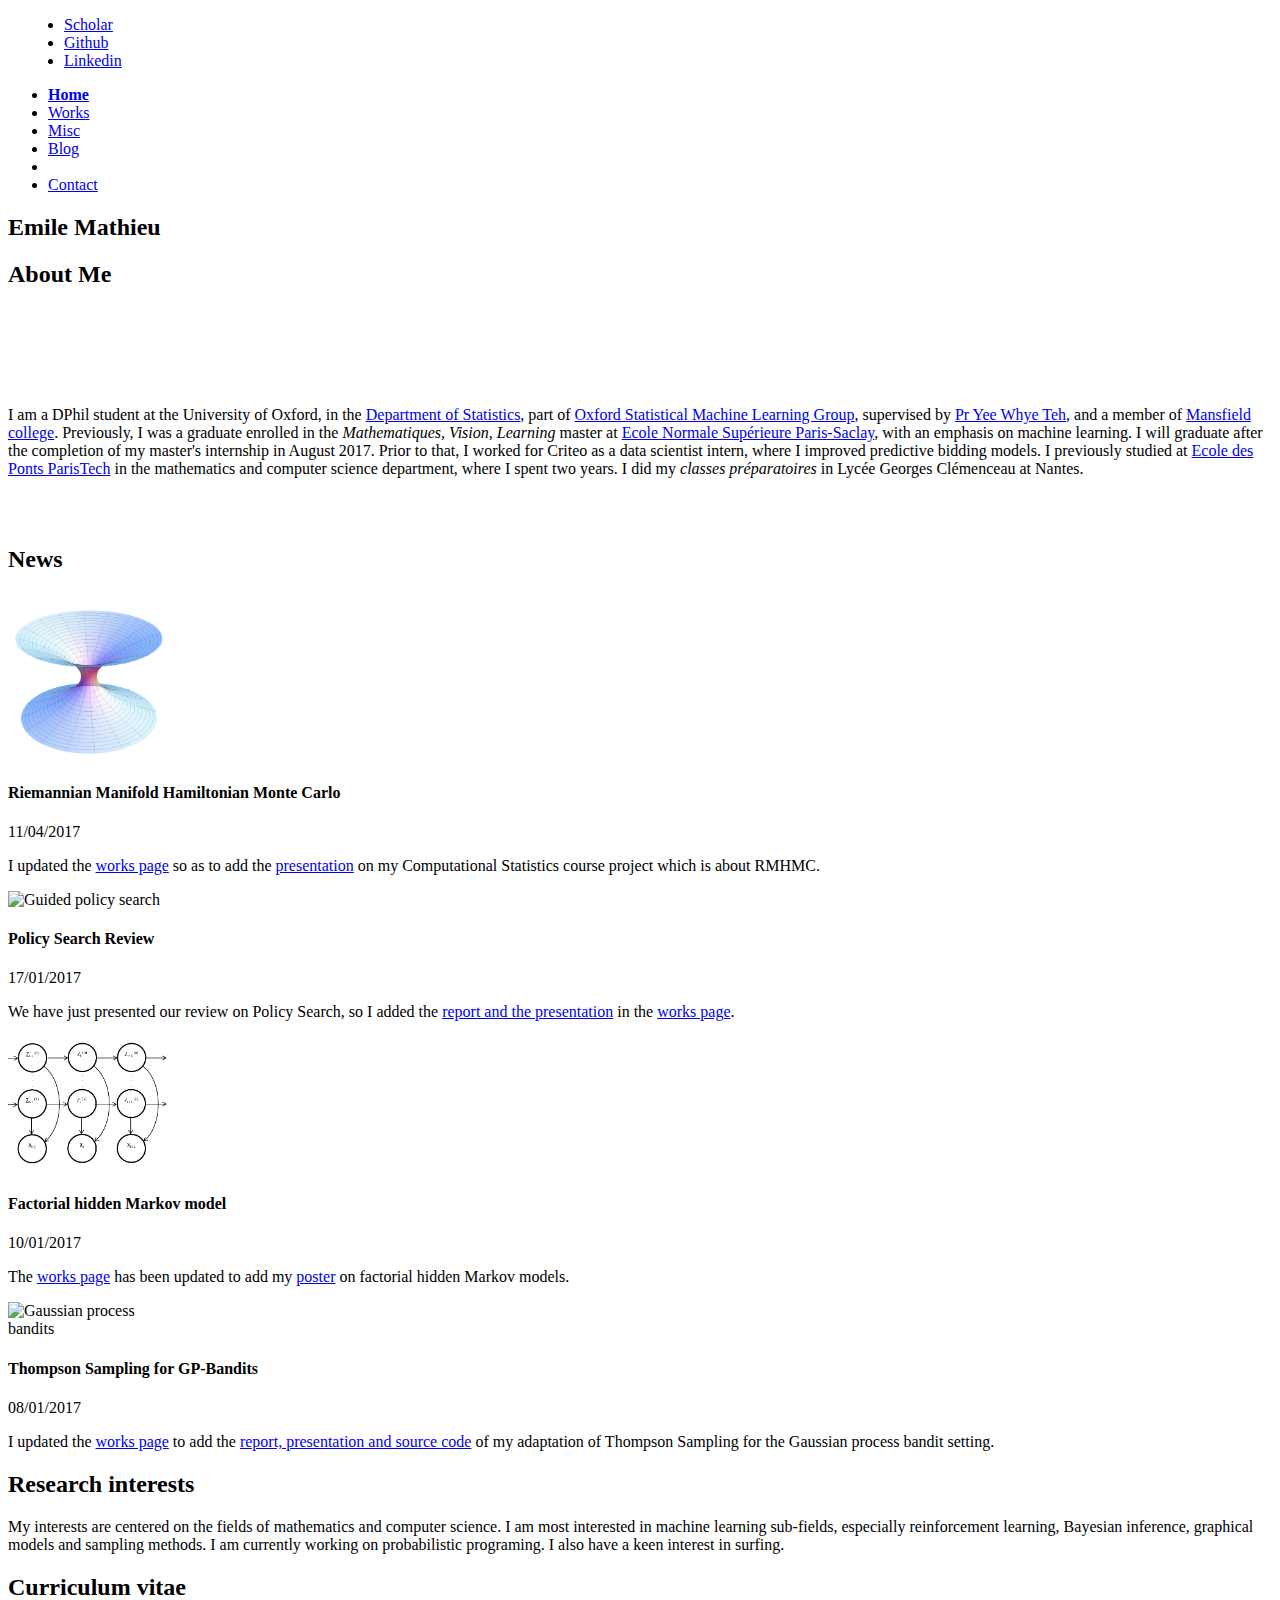
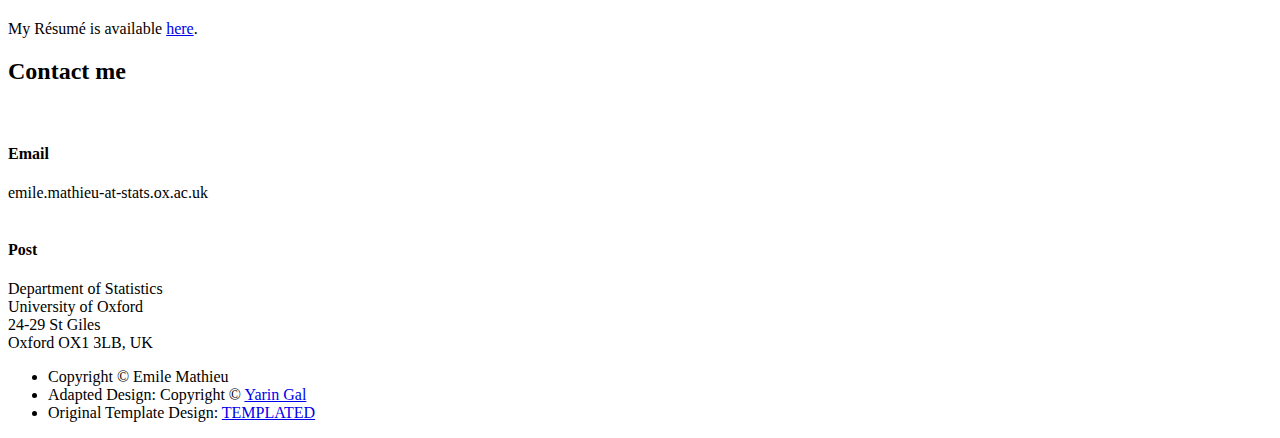
==== commit 0c48383a: "add google scholar" ====
--- a/index.html
+++ b/index.html
@@ -23,7 +23,6 @@
 		<script src="https://cdnjs.cloudflare.com/ajax/libs/skel-layers/2.0.2/skel-layers.min.js"></script>
 		<script src="js/init.js"></script>
 		<!-- <script src="js/client.js"></script> -->
-		<script src="js/custom.js"></script>
 		<noscript>
 			<!-- <link rel="stylesheet" href="css/skel.css" /> -->
 			<link rel="stylesheet" href="https://cdnjs.cloudflare.com/ajax/libs/skel/2.2.1/skel.css" />
@@ -53,6 +52,7 @@
 			<header id="header" class="alt">
 				<nav id="share" style="left: 1.25em;">
 					<ul class="icons">
+						<li style="margin-left:1em"><a href="https://scholar.google.com/citations?user=g9BjTqgAAAAJ" target="_blank" class="icon fa-google-plus"><span class="label">Scholar</span></a></li>
 						<li style="margin-left:1em"><a href="https://github.com/emilemathieu" target="_blank" class="icon fa-github"><span class="label">Github</span></a></li>
 						<li style="margin-left:1em"><a href="https://fr.linkedin.com/in/emilemathieu" target="_blank" class="icon  fa-linkedin-square"><span class="label">Linkedin</span></a></li>
 					</ul>
@@ -89,7 +89,8 @@
 								</header>
 							</div>
 							<div style="margin-top: 5em" class="6u$ 12u$(medium)">
-								<p>I am a Graduate student in Statistics at  <a href="https://www.mansfield.ox.ac.uk" target="_blank">Mansfield college</a> at the University of Oxford, working with <a href="https://www.stats.ox.ac.uk/~teh/index.html" target="_blank">Pr Yee Whye Teh</a>. Previously, I was a graduate enrolled in the <i>Mathematiques, Vision, Learning</i> master at <a href="http://www.math.ens-cachan.fr/version-francaise/formations/master-mva/" target="_blank">Ecole Normale Supérieure Paris-Saclay</a>, with an emphasis on machine learning. I will graduate after the completion of my master's internship in August 2017. Prior to that, I worked for Criteo as a data scientist intern, where I improved predictive bidding models. I previously studied at <a href="http://www.enpc.fr/ingenierie-mathematique-et-informatique/" target="_blank">Ecole des Ponts ParisTech</a> in the mathematics and computer science department, where I spent two years. I did my <i>classes préparatoires</i> in Lycée Georges Clémenceau at Nantes.</p>
+								<p>I am a DPhil student at the University of Oxford, in the <a href="https://www.stats.ox.ac.uk" target="_blank"> Department of Statistics</a>, part of <a href="http://csml.stats.ox.ac.uk/learning/" target="_blank"> Oxford Statistical Machine Learning Group</a>, supervised by <a href="https://www.stats.ox.ac.uk/~teh/index.html" target="_blank">Pr Yee Whye Teh</a>, and a member of
+								  <a href="https://www.mansfield.ox.ac.uk" target="_blank">Mansfield college</a>. Previously, I was a graduate enrolled in the <i>Mathematiques, Vision, Learning</i> master at <a href="http://www.math.ens-cachan.fr/version-francaise/formations/master-mva/" target="_blank">Ecole Normale Supérieure Paris-Saclay</a>, with an emphasis on machine learning. I will graduate after the completion of my master's internship in August 2017. Prior to that, I worked for Criteo as a data scientist intern, where I improved predictive bidding models. I previously studied at <a href="http://www.enpc.fr/ingenierie-mathematique-et-informatique/" target="_blank">Ecole des Ponts ParisTech</a> in the mathematics and computer science department, where I spent two years. I did my <i>classes préparatoires</i> in Lycée Georges Clémenceau at Nantes.</p>
 							</div>
 						</div>
 					</div>
@@ -196,7 +197,7 @@
 									<header>
 										<h4>Email</h4>
 									</header>
-							        emile.mathieu-at-ens-paris-saclay.fr
+							        emile.mathieu-at-stats.ox.ac.uk
 								</div>
 							</div>
 							<div class="feature">
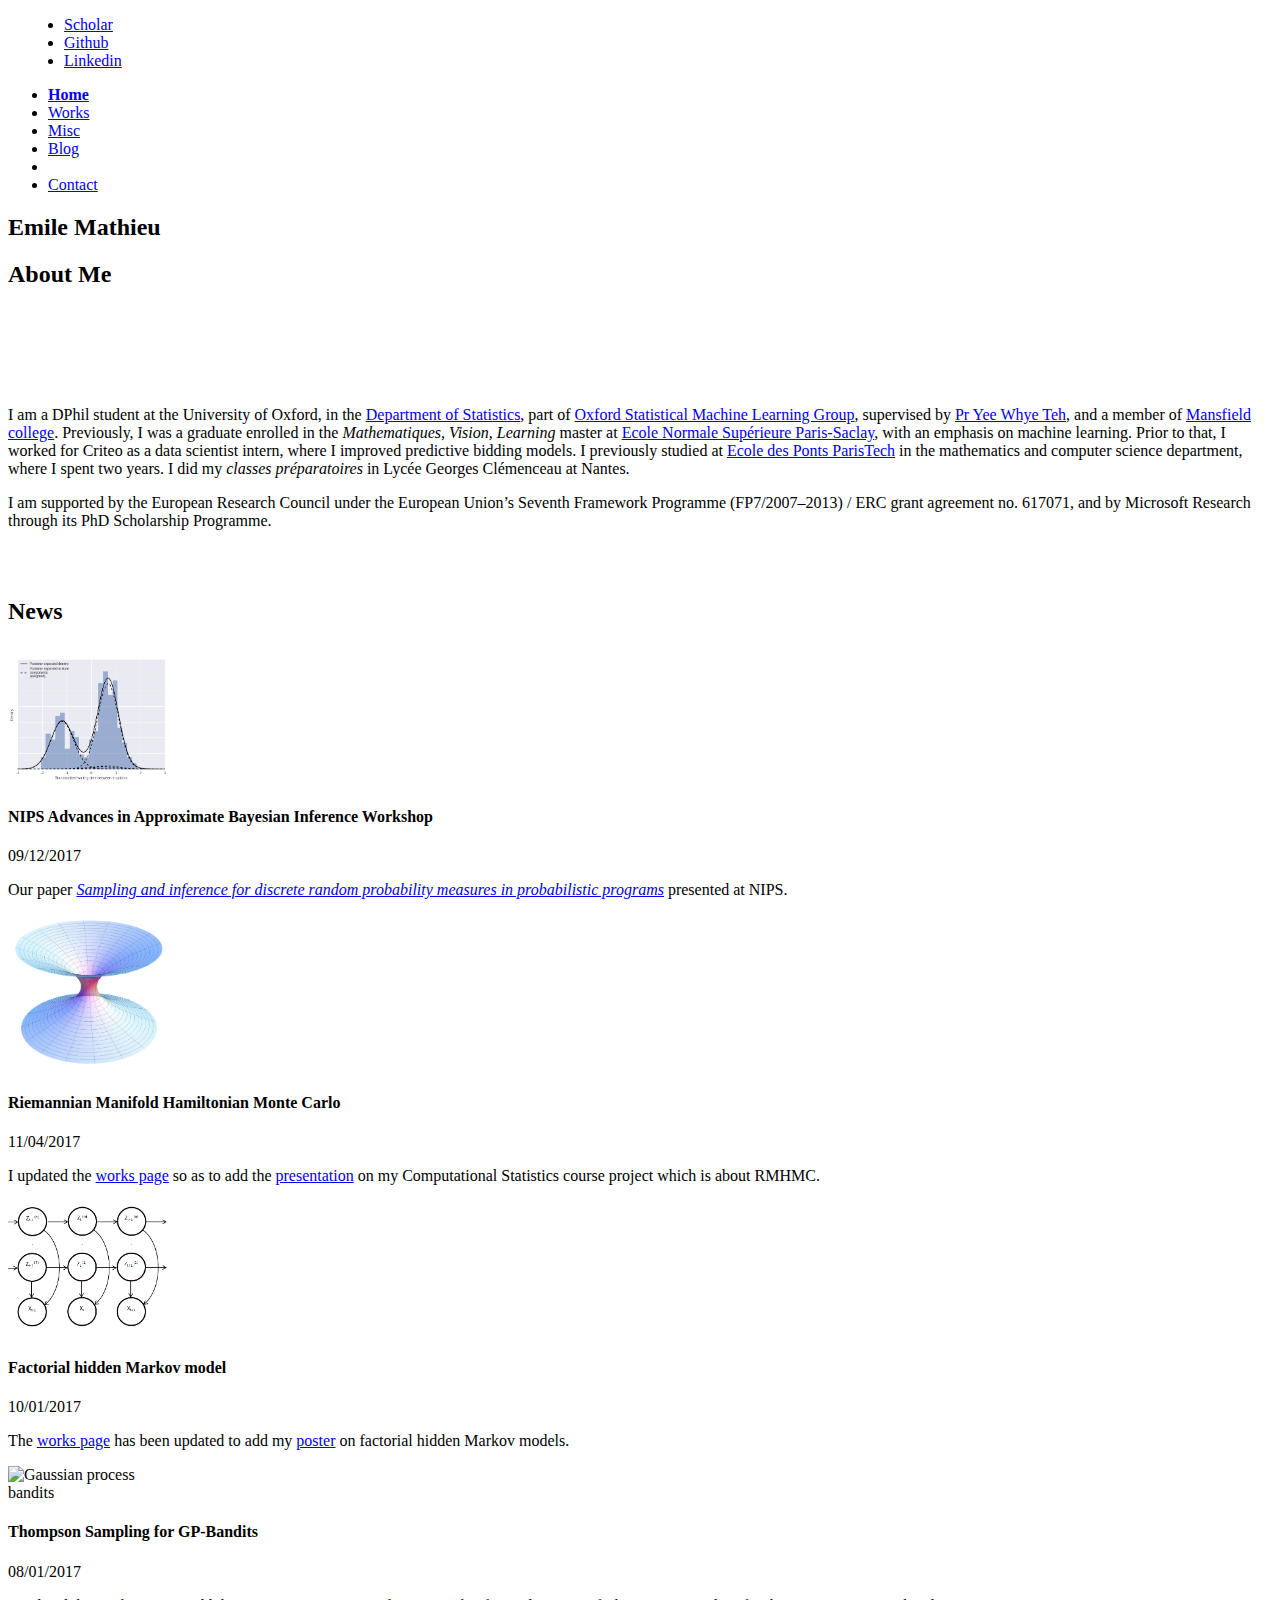
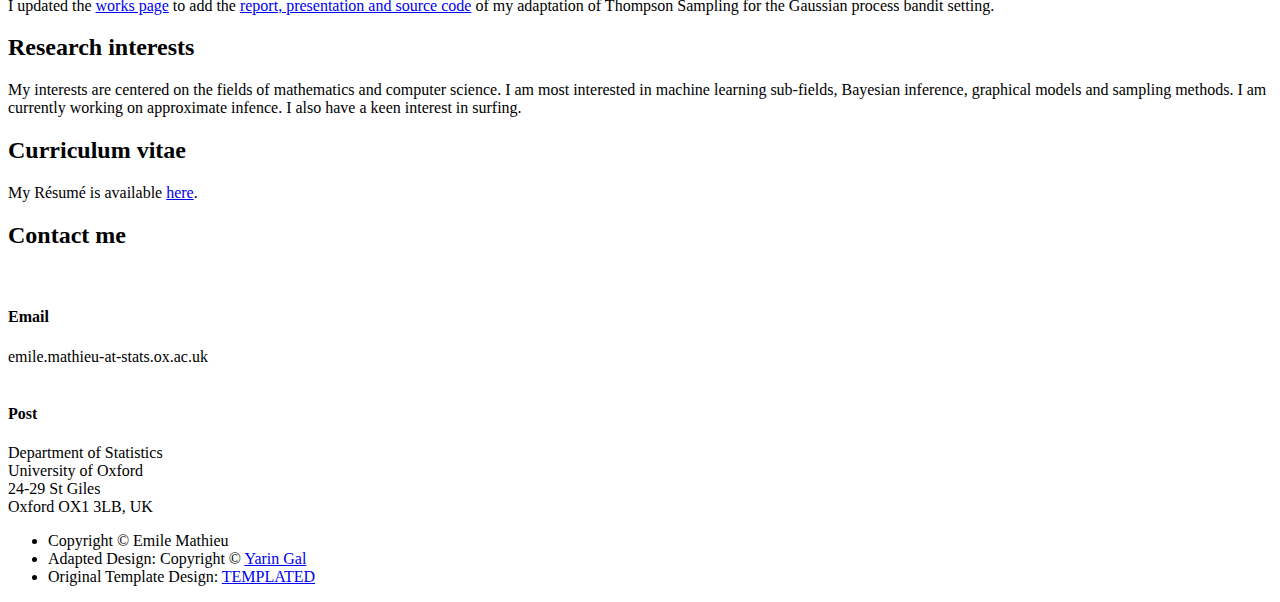
==== commit 1f33067c: "update works" ====
--- a/index.html
+++ b/index.html
@@ -17,7 +17,7 @@
 		<!-- <script src="js/skel.min.js"></script> -->
 		<!-- <script src="js/skel-layers.min.js"></script> -->
 		<!-- <script src="js/init.js"></script> -->
-		
+
 		<!-- <script src="https://cdnjs.cloudflare.com/ajax/libs/jquery/3.1.1/jquery.min.js"></script> -->
 		<script src="https://cdnjs.cloudflare.com/ajax/libs/skel/2.2.1/skel.min.js"></script>
 		<script src="https://cdnjs.cloudflare.com/ajax/libs/skel-layers/2.0.2/skel-layers.min.js"></script>
@@ -40,7 +40,7 @@
 		  ga('send', 'pageview');
 
 		</script>
-		
+
 		<meta property="og:title" content="Emile Mathieu - Home Page" />
 		<meta property="og:type" content="website" />
 		<meta property="og:image" content="http://emilemathieu.fr/Images/photo_opera.jpg" />
@@ -90,7 +90,8 @@
 							</div>
 							<div style="margin-top: 5em" class="6u$ 12u$(medium)">
 								<p>I am a DPhil student at the University of Oxford, in the <a href="https://www.stats.ox.ac.uk" target="_blank"> Department of Statistics</a>, part of <a href="http://csml.stats.ox.ac.uk/learning/" target="_blank"> Oxford Statistical Machine Learning Group</a>, supervised by <a href="https://www.stats.ox.ac.uk/~teh/index.html" target="_blank">Pr Yee Whye Teh</a>, and a member of
-								  <a href="https://www.mansfield.ox.ac.uk" target="_blank">Mansfield college</a>. Previously, I was a graduate enrolled in the <i>Mathematiques, Vision, Learning</i> master at <a href="http://www.math.ens-cachan.fr/version-francaise/formations/master-mva/" target="_blank">Ecole Normale Supérieure Paris-Saclay</a>, with an emphasis on machine learning. I will graduate after the completion of my master's internship in August 2017. Prior to that, I worked for Criteo as a data scientist intern, where I improved predictive bidding models. I previously studied at <a href="http://www.enpc.fr/ingenierie-mathematique-et-informatique/" target="_blank">Ecole des Ponts ParisTech</a> in the mathematics and computer science department, where I spent two years. I did my <i>classes préparatoires</i> in Lycée Georges Clémenceau at Nantes.</p>
+								  <a href="https://www.mansfield.ox.ac.uk" target="_blank">Mansfield college</a>. Previously, I was a graduate enrolled in the <i>Mathematiques, Vision, Learning</i> master at <a href="http://www.math.ens-cachan.fr/version-francaise/formations/master-mva/" target="_blank">Ecole Normale Supérieure Paris-Saclay</a>, with an emphasis on machine learning. Prior to that, I worked for Criteo as a data scientist intern, where I improved predictive bidding models. I previously studied at <a href="http://www.enpc.fr/ingenierie-mathematique-et-informatique/" target="_blank">Ecole des Ponts ParisTech</a> in the mathematics and computer science department, where I spent two years. I did my <i>classes préparatoires</i> in Lycée Georges Clémenceau at Nantes.</p>
+									<p>I am supported by the European Research Council under the European Union’s Seventh Framework Programme (FP7/2007–2013) / ERC grant agreement no. 617071, and by Microsoft Research through its PhD Scholarship Programme.</p>
 							</div>
 						</div>
 					</div>
@@ -108,6 +109,16 @@
 					<div class="container">
 						<div class="feature-grid">
 							<div class="feature">
+								<div class="image rounded"><img src="Images/dpm.png" title="Dirichlet Process Mixture"  alt="Dirichlet Process Mixture" style="max-width: 160px"/></div>
+								<div class="content">
+									<header>
+										<h4>NIPS Advances in Approximate Bayesian Inference Workshop</h4>
+										<p>09/12/2017</p>
+									</header>
+									<p>Our paper <a href="works.html#AABI"><i>Sampling and inference for discrete random probability measures in probabilistic programs</i></a> presented at NIPS.</p>
+								</div>
+							</div>
+							<div class="feature">
 								<div class="image rounded"><img src="Images/wormhole.jpg" title="Hamiltonian Monte Carlo" alt="Hamiltonian Monte Carlo" style="max-width: 160px"/></div>
 								<div class="content">
 									<header>
@@ -117,16 +128,6 @@
 									<p>I updated the <a href="works.html">works page</a> so as to add the <a href="works.html#RMHMC">presentation</a> on my Computational Statistics course project which is about RMHMC.</p>
 								</div>
 							</div>
-							<div class="feature">
-								<div class="image rounded"><img src="Images/gps.jpg" title="Guided policy search"  alt="Guided policy search" style="max-width: 160px"/></div>
-								<div class="content">
-									<header>
-										<h4>Policy Search Review</h4>
-										<p>17/01/2017</p>
-									</header>
-									<p>We have just presented our review on Policy Search, so I added the <a href="works.html#policySearchReview">report and the presentation</a> in the <a href="works.html">works page</a>.</p>
-								</div>
-							</div>
 						</div>
 
 						<div class="feature-grid">
@@ -148,10 +149,10 @@
 										<p>08/01/2017</p>
 									</header>
 									<p> I updated the <a href="works.html">works page</a> to add the <a href="works.html#gpbandits">report, presentation and source code</a> of my adaptation of Thompson Sampling for the Gaussian process bandit setting.</p>
-									
-								</div>
-							</div>
-							
+
+								</div>
+							</div>
+
 						</div>
 
 					</div>
@@ -167,8 +168,8 @@
 								</header>
 							</div>
 							<div class="6u$ 12u$(medium)">
-								<p>My interests are centered on the fields of mathematics and computer science. I am most interested in machine learning sub-fields, especially reinforcement learning, Bayesian inference, graphical models and sampling methods. I am currently working on probabilistic programing. I also have a keen interest in surfing.
-									
+								<p>My interests are centered on the fields of mathematics and computer science. I am most interested in machine learning sub-fields, Bayesian inference, graphical models and sampling methods. I am currently working on approximate infence. I also have a keen interest in surfing.
+
 							</div>
 						</div>
 					</div>
@@ -228,4 +229,4 @@
 			</footer>
 
 	</body>
-</html>+</html>
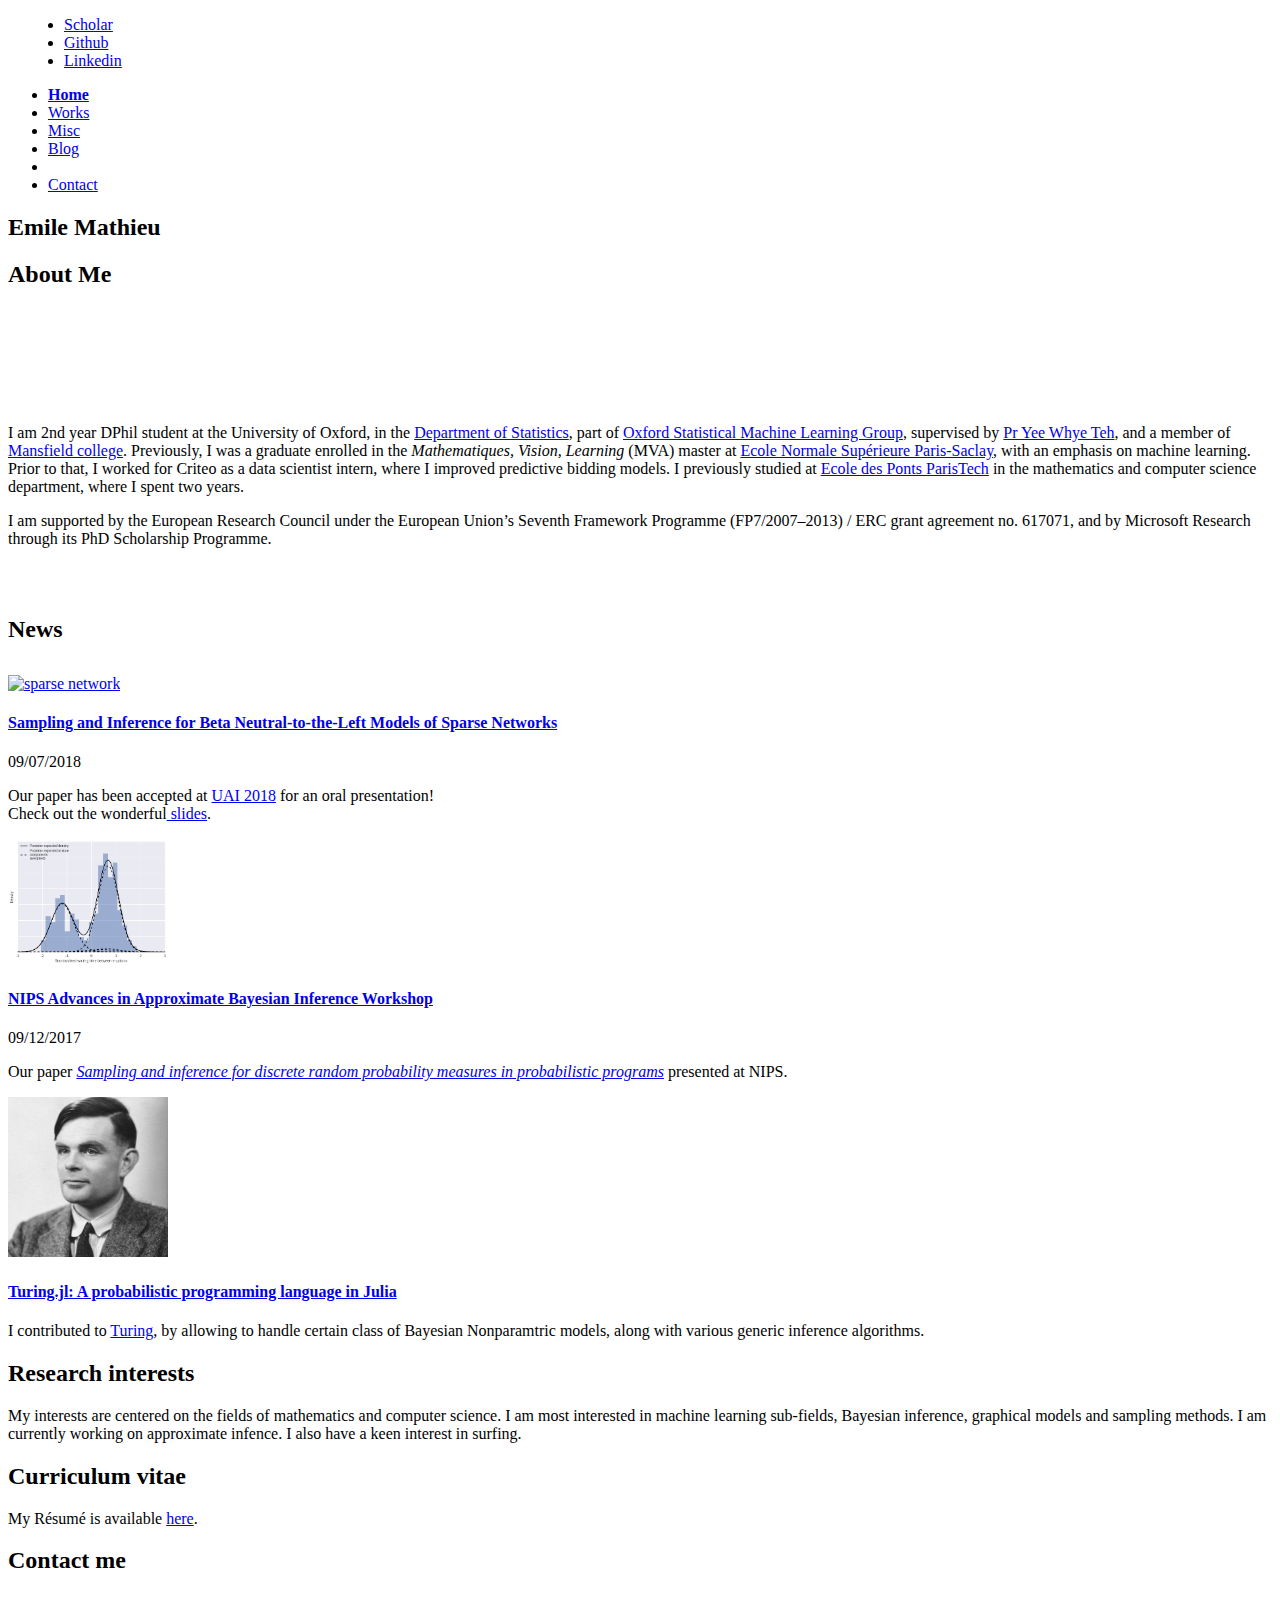
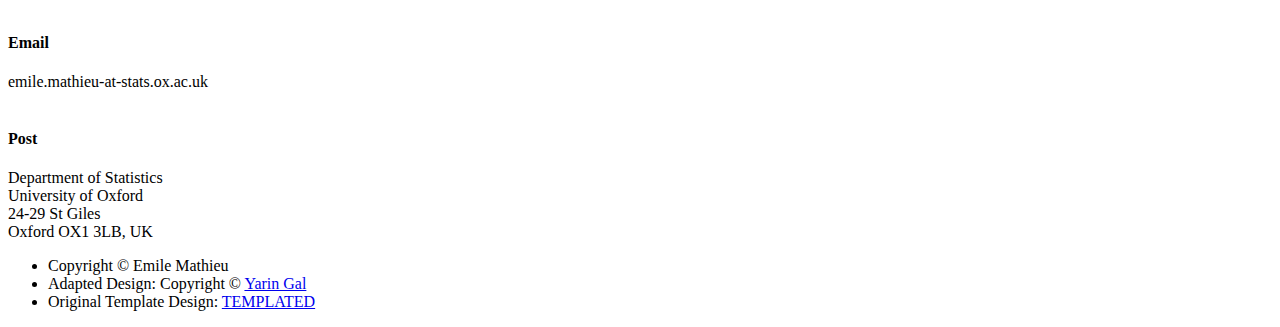
==== commit fa4ee43d: "add slides to beta neutral" ====
--- a/index.html
+++ b/index.html
@@ -10,7 +10,7 @@
 		<meta http-equiv="content-type" content="text/html; charset=utf-8" />
 		<meta name="description" content="Home page" />
 		<meta name="keywords" content="Home page,Emile Mathieu,Mathieu emile,emilemathieu" />
-		<link rel="shortcut icon" href="Images/enpc_favicon.ico" type="image/vnd.microsoft.icon" />
+		<link rel="shortcut icon" href="Images/favicon.ico" type="image/vnd.microsoft.icon" />
 
 		<!--[if lte IE 8]><script src="js/html5shiv.js"></script><![endif]-->
 		<script src="js/jquery.min.js"></script>
@@ -89,8 +89,8 @@
 								</header>
 							</div>
 							<div style="margin-top: 5em" class="6u$ 12u$(medium)">
-								<p>I am a DPhil student at the University of Oxford, in the <a href="https://www.stats.ox.ac.uk" target="_blank"> Department of Statistics</a>, part of <a href="http://csml.stats.ox.ac.uk/learning/" target="_blank"> Oxford Statistical Machine Learning Group</a>, supervised by <a href="https://www.stats.ox.ac.uk/~teh/index.html" target="_blank">Pr Yee Whye Teh</a>, and a member of
-								  <a href="https://www.mansfield.ox.ac.uk" target="_blank">Mansfield college</a>. Previously, I was a graduate enrolled in the <i>Mathematiques, Vision, Learning</i> master at <a href="http://www.math.ens-cachan.fr/version-francaise/formations/master-mva/" target="_blank">Ecole Normale Supérieure Paris-Saclay</a>, with an emphasis on machine learning. Prior to that, I worked for Criteo as a data scientist intern, where I improved predictive bidding models. I previously studied at <a href="http://www.enpc.fr/ingenierie-mathematique-et-informatique/" target="_blank">Ecole des Ponts ParisTech</a> in the mathematics and computer science department, where I spent two years. I did my <i>classes préparatoires</i> in Lycée Georges Clémenceau at Nantes.</p>
+								<p></br>I am 2nd year DPhil student at the University of Oxford, in the <a href="https://www.stats.ox.ac.uk" target="_blank"> Department of Statistics</a>, part of <a href="http://csml.stats.ox.ac.uk/learning/" target="_blank"> Oxford Statistical Machine Learning Group</a>, supervised by <a href="https://www.stats.ox.ac.uk/~teh/index.html" target="_blank">Pr Yee Whye Teh</a>, and a member of
+								  <a href="https://www.mansfield.ox.ac.uk" target="_blank">Mansfield college</a>. Previously, I was a graduate enrolled in the <i>Mathematiques, Vision, Learning</i> (MVA) master at <a href="http://www.math.ens-cachan.fr/version-francaise/formations/master-mva/" target="_blank">Ecole Normale Supérieure Paris-Saclay</a>, with an emphasis on machine learning. Prior to that, I worked for Criteo as a data scientist intern, where I improved predictive bidding models. I previously studied at <a href="http://www.enpc.fr/ingenierie-mathematique-et-informatique/" target="_blank">Ecole des Ponts ParisTech</a> in the mathematics and computer science department, where I spent two years.</p>
 									<p>I am supported by the European Research Council under the European Union’s Seventh Framework Programme (FP7/2007–2013) / ERC grant agreement no. 617071, and by Microsoft Research through its PhD Scholarship Programme.</p>
 							</div>
 						</div>
@@ -109,39 +109,42 @@
 					<div class="container">
 						<div class="feature-grid">
 							<div class="feature">
-								<div class="image rounded"><img src="Images/dpm.png" title="Dirichlet Process Mixture"  alt="Dirichlet Process Mixture" style="max-width: 160px"/></div>
-								<div class="content">
-									<header>
-										<h4>NIPS Advances in Approximate Bayesian Inference Workshop</h4>
+								<div class="image rounded"><a href="works.html#NTL"><img src="Images/sparse_network.jpeg" title="sparse network" alt="sparse network" style="max-width: 160px"/></a></div>
+								<div class="content">
+									<header>
+										<h4><a href="works.html#NTL">Sampling and Inference for Beta Neutral-to-the-Left Models of Sparse Networks</a></h4>
+										<p>09/07/2018</p>
+									</header>
+									<p>Our paper has been accepted at <a href="http://auai.org/uai2018/proceedings/papers/185.pdf" target="_blank">UAI 2018</a> for an oral presentation!
+										<br>Check out the wonderful<a href="https://github.com/ae-foster/bntl_presentation/blob/master/main.pdf"> slides</a>.</p>
+								</div>
+							</div>
+
+							<div class="feature">
+								<div class="image rounded"><a href="works.html#AABI"><img src="Images/dpm.png" title="Dirichlet Process Mixture"  alt="Dirichlet Process Mixture" style="max-width: 160px"/></a></div>
+								<div class="content">
+									<header>
+										<h4><a href="works.html#AABI">NIPS Advances in Approximate Bayesian Inference Workshop</a></h4>
 										<p>09/12/2017</p>
 									</header>
-									<p>Our paper <a href="works.html#AABI"><i>Sampling and inference for discrete random probability measures in probabilistic programs</i></a> presented at NIPS.</p>
-								</div>
-							</div>
-							<div class="feature">
-								<div class="image rounded"><img src="Images/wormhole.jpg" title="Hamiltonian Monte Carlo" alt="Hamiltonian Monte Carlo" style="max-width: 160px"/></div>
-								<div class="content">
-									<header>
-										<h4>Riemannian Manifold Hamiltonian Monte Carlo</h4>
-										<p>11/04/2017</p>
-									</header>
-									<p>I updated the <a href="works.html">works page</a> so as to add the <a href="works.html#RMHMC">presentation</a> on my Computational Statistics course project which is about RMHMC.</p>
+									<p>Our paper <a href="http://approximateinference.org/2017/accepted/Bloem-ReddyEtAl2017.pdf"><i>Sampling and inference for discrete random probability measures in probabilistic programs</i></a> presented at NIPS.</p>
 								</div>
 							</div>
 						</div>
 
 						<div class="feature-grid">
 							<div class="feature">
-								<div class="image rounded"><img src="Images/fhmm2.png" title="Factorial hidden markov models" alt="Factorial hidden markov models" style="max-width: 160px"/></div>
-								<div class="content">
-									<header>
-										<h4>Factorial hidden Markov model</h4>
-										<p>10/01/2017</p>
-									</header>
-									<p>The <a href="works.html">works page</a> has been updated to add my <a href="works.html#factorialHiddenMarkovmodel">poster</a> on factorial hidden Markov models.</p>
-								</div>
-							</div>
-							<div class="feature">
+								<div class="image rounded"><a href="works.html#Turing"><img src="Images/turing.jpg" title="Alan Turing" alt="Alan Turing" style="max-width: 160px"/></a></div>
+								<div class="content">
+									<header>
+										<h4><a href="works.html#Turing">Turing.jl: A probabilistic programming language in Julia</a></h4>
+									</header>
+									<p>
+										I contributed to <a href="https://github.com/yebai/Turing.jl">Turing</a>, by allowing to handle certain class of Bayesian Nonparamtric models, along with various generic inference algorithms.
+									</p>
+								</div>
+							</div>
+							<!-- <div class="feature">
 								<div class="image rounded"><img src="Images/gp.png" title="Gaussian process bandits" alt="Gaussian process bandits" style="max-width: 160px"/></div>
 								<div class="content">
 									<header>
@@ -151,7 +154,7 @@
 									<p> I updated the <a href="works.html">works page</a> to add the <a href="works.html#gpbandits">report, presentation and source code</a> of my adaptation of Thompson Sampling for the Gaussian process bandit setting.</p>
 
 								</div>
-							</div>
+							</div> -->
 
 						</div>
 
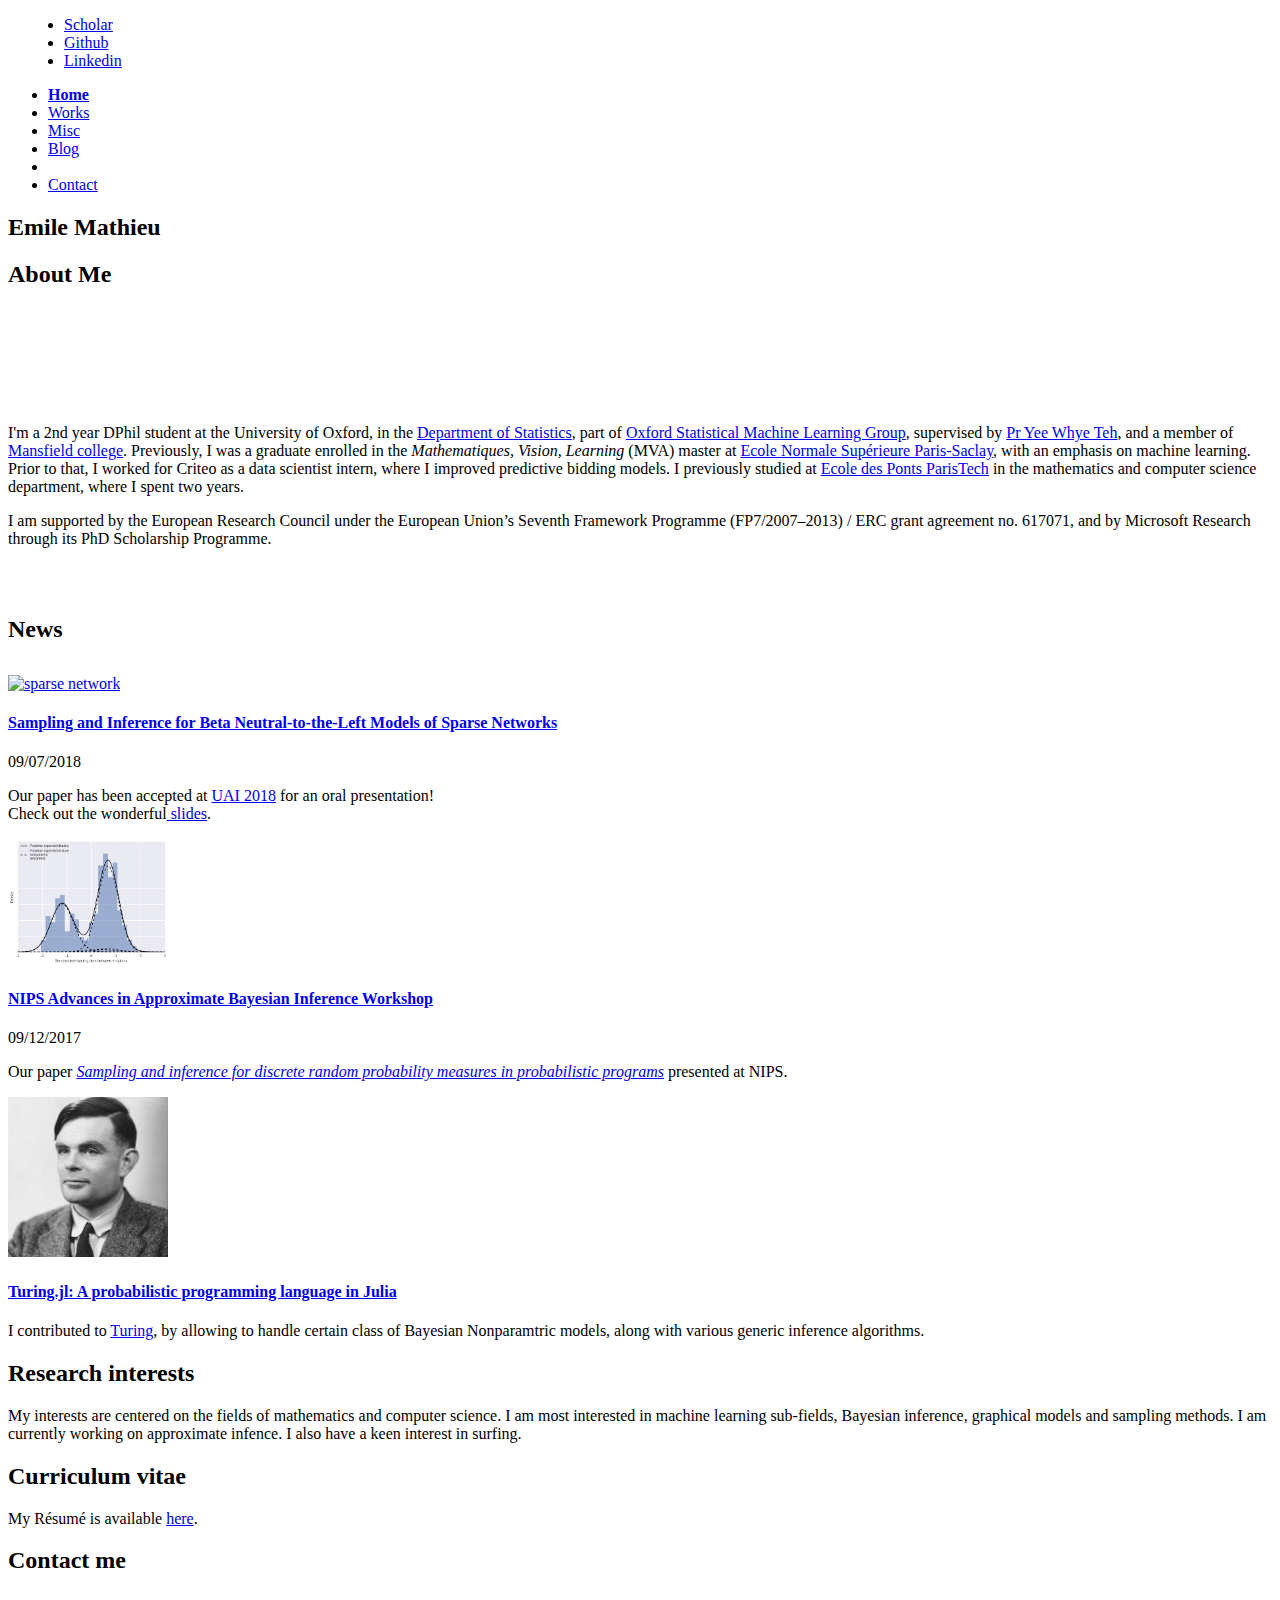
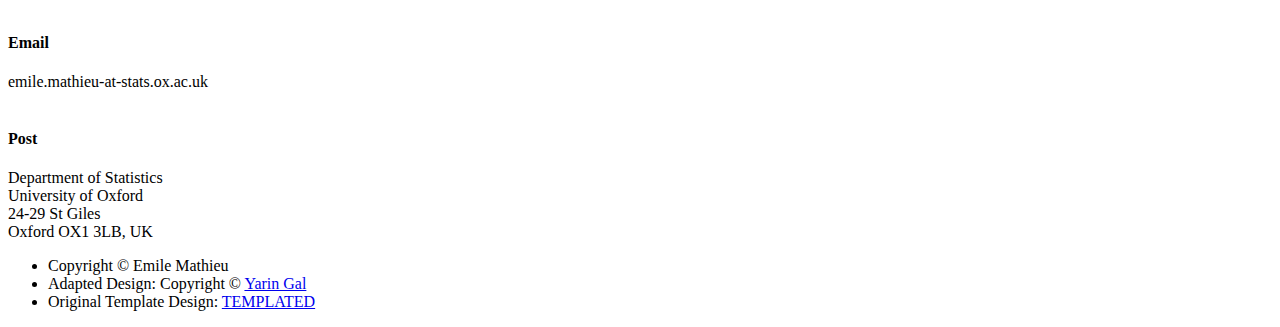
==== commit 6e7f1212: "fix" ====
--- a/index.html
+++ b/index.html
@@ -89,7 +89,7 @@
 								</header>
 							</div>
 							<div style="margin-top: 5em" class="6u$ 12u$(medium)">
-								<p></br>I am 2nd year DPhil student at the University of Oxford, in the <a href="https://www.stats.ox.ac.uk" target="_blank"> Department of Statistics</a>, part of <a href="http://csml.stats.ox.ac.uk/learning/" target="_blank"> Oxford Statistical Machine Learning Group</a>, supervised by <a href="https://www.stats.ox.ac.uk/~teh/index.html" target="_blank">Pr Yee Whye Teh</a>, and a member of
+								<p></br>I'm a 2nd year DPhil student at the University of Oxford, in the <a href="https://www.stats.ox.ac.uk" target="_blank"> Department of Statistics</a>, part of <a href="http://csml.stats.ox.ac.uk/learning/" target="_blank"> Oxford Statistical Machine Learning Group</a>, supervised by <a href="https://www.stats.ox.ac.uk/~teh/index.html" target="_blank">Pr Yee Whye Teh</a>, and a member of
 								  <a href="https://www.mansfield.ox.ac.uk" target="_blank">Mansfield college</a>. Previously, I was a graduate enrolled in the <i>Mathematiques, Vision, Learning</i> (MVA) master at <a href="http://www.math.ens-cachan.fr/version-francaise/formations/master-mva/" target="_blank">Ecole Normale Supérieure Paris-Saclay</a>, with an emphasis on machine learning. Prior to that, I worked for Criteo as a data scientist intern, where I improved predictive bidding models. I previously studied at <a href="http://www.enpc.fr/ingenierie-mathematique-et-informatique/" target="_blank">Ecole des Ponts ParisTech</a> in the mathematics and computer science department, where I spent two years.</p>
 									<p>I am supported by the European Research Council under the European Union’s Seventh Framework Programme (FP7/2007–2013) / ERC grant agreement no. 617071, and by Microsoft Research through its PhD Scholarship Programme.</p>
 							</div>
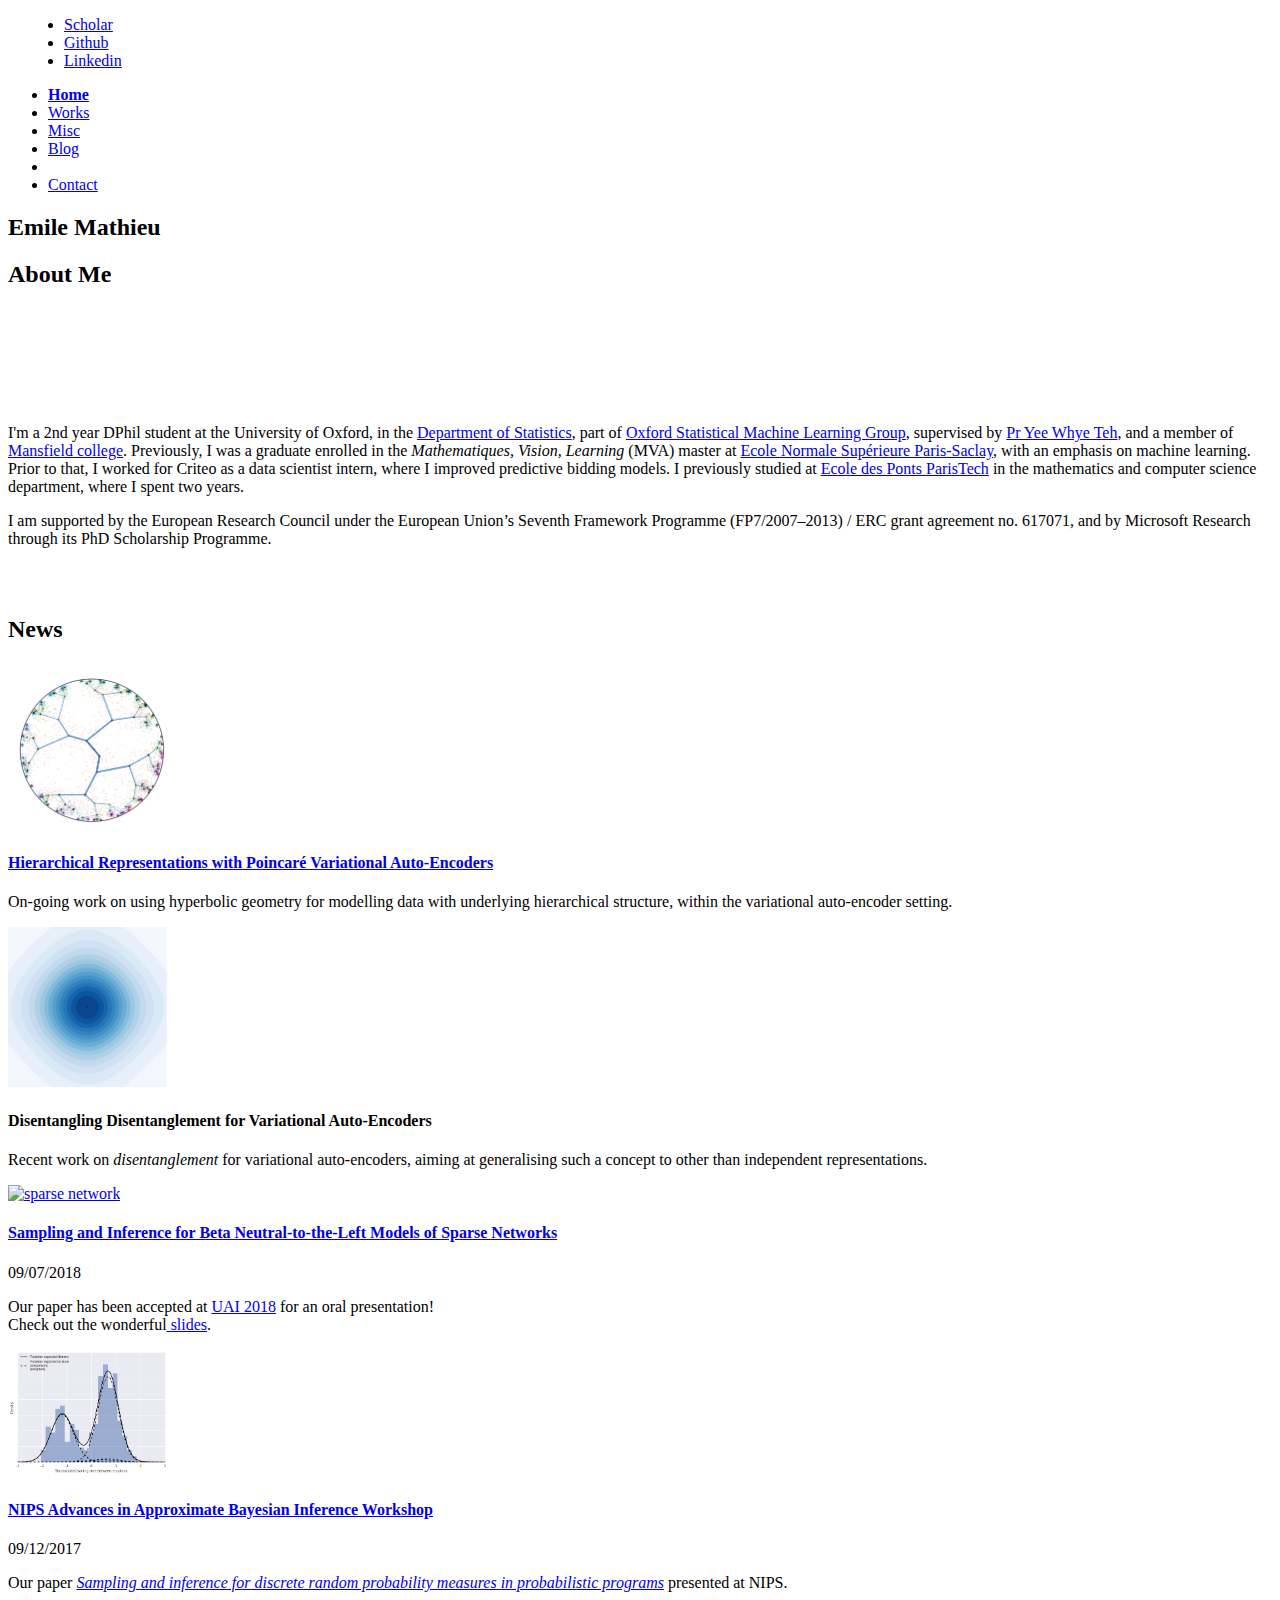
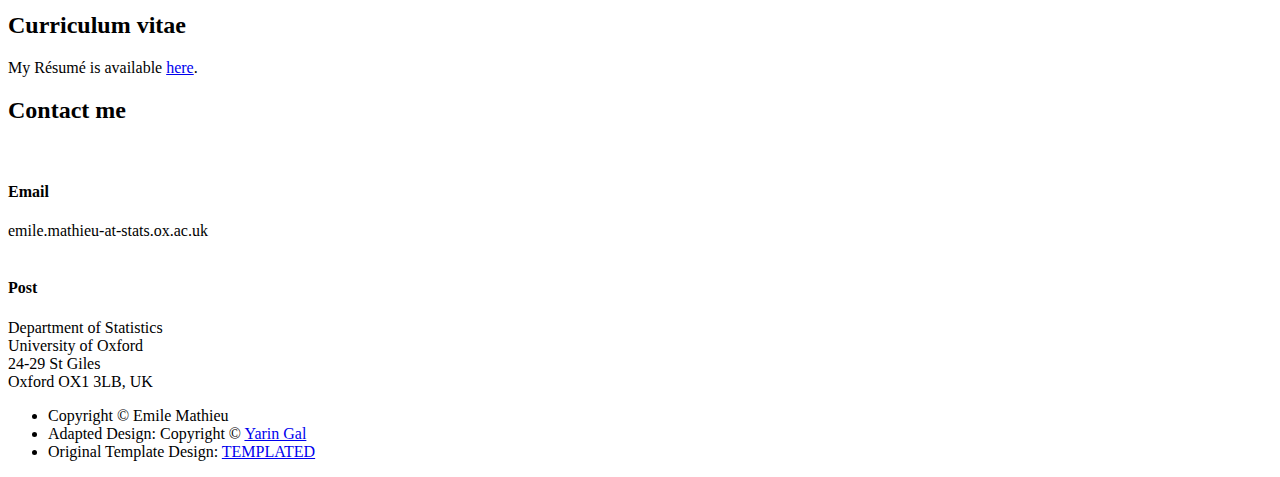
==== commit b8611f03: "update with recent works" ====
--- a/index.html
+++ b/index.html
@@ -107,6 +107,34 @@
 				</section>
 				<section id="news" class="wrapper style2">
 					<div class="container">
+
+						<div class="feature-grid">
+							<div class="feature">
+								<div class="image rounded"><a href="works.html#pvae"><img src="Images/pvae.png" title="Poincaré VAE" alt="Alan Turing" style="max-width: 160px"/></a></div>
+								<div class="content">
+									<header>
+										<h4><a href="works.html#pvae"> Hierarchical Representations with Poincaré Variational Auto-Encoders</a></h4>
+									</header>
+									<p>
+										On-going work on using hyperbolic geometry for modelling data with underlying hierarchical structure, within the variational auto-encoder setting.
+									</p>
+								</div>
+							</div>
+							<div class="feature">
+								<div class="image rounded"><a href="works.html#dis"><img src="Images/students.png" title="Disentanglement" alt="Disentanglement" style="max-width: 160px"/></a></div>
+								<div class="content">
+									<header>
+										<h4>Disentangling Disentanglement for Variational Auto-Encoders</h4>
+										<!-- <p>08/01/2017</p>  -->
+									</header>
+									<p> Recent work on <i>disentanglement</i> for variational auto-encoders, aiming at generalising such a concept to other than independent representations. </p>
+
+								</div>
+							</div>
+
+						</div>
+
+
 						<div class="feature-grid">
 							<div class="feature">
 								<div class="image rounded"><a href="works.html#NTL"><img src="Images/sparse_network.jpeg" title="sparse network" alt="sparse network" style="max-width: 160px"/></a></div>
@@ -132,36 +160,11 @@
 							</div>
 						</div>
 
-						<div class="feature-grid">
-							<div class="feature">
-								<div class="image rounded"><a href="works.html#Turing"><img src="Images/turing.jpg" title="Alan Turing" alt="Alan Turing" style="max-width: 160px"/></a></div>
-								<div class="content">
-									<header>
-										<h4><a href="works.html#Turing">Turing.jl: A probabilistic programming language in Julia</a></h4>
-									</header>
-									<p>
-										I contributed to <a href="https://github.com/yebai/Turing.jl">Turing</a>, by allowing to handle certain class of Bayesian Nonparamtric models, along with various generic inference algorithms.
-									</p>
-								</div>
-							</div>
-							<!-- <div class="feature">
-								<div class="image rounded"><img src="Images/gp.png" title="Gaussian process bandits" alt="Gaussian process bandits" style="max-width: 160px"/></div>
-								<div class="content">
-									<header>
-										<h4>Thompson Sampling for GP-Bandits</h4>
-										<p>08/01/2017</p>
-									</header>
-									<p> I updated the <a href="works.html">works page</a> to add the <a href="works.html#gpbandits">report, presentation and source code</a> of my adaptation of Thompson Sampling for the Gaussian process bandit setting.</p>
-
-								</div>
-							</div> -->
-
-						</div>
-
-					</div>
-				</section>
-
-			<!-- interests -->
+
+					</div>
+				</section>
+
+			<!-- interests
 				<section id="interests" class="wrapper style1">
 					<div class="container 75%">
 						<div class="row 200%">
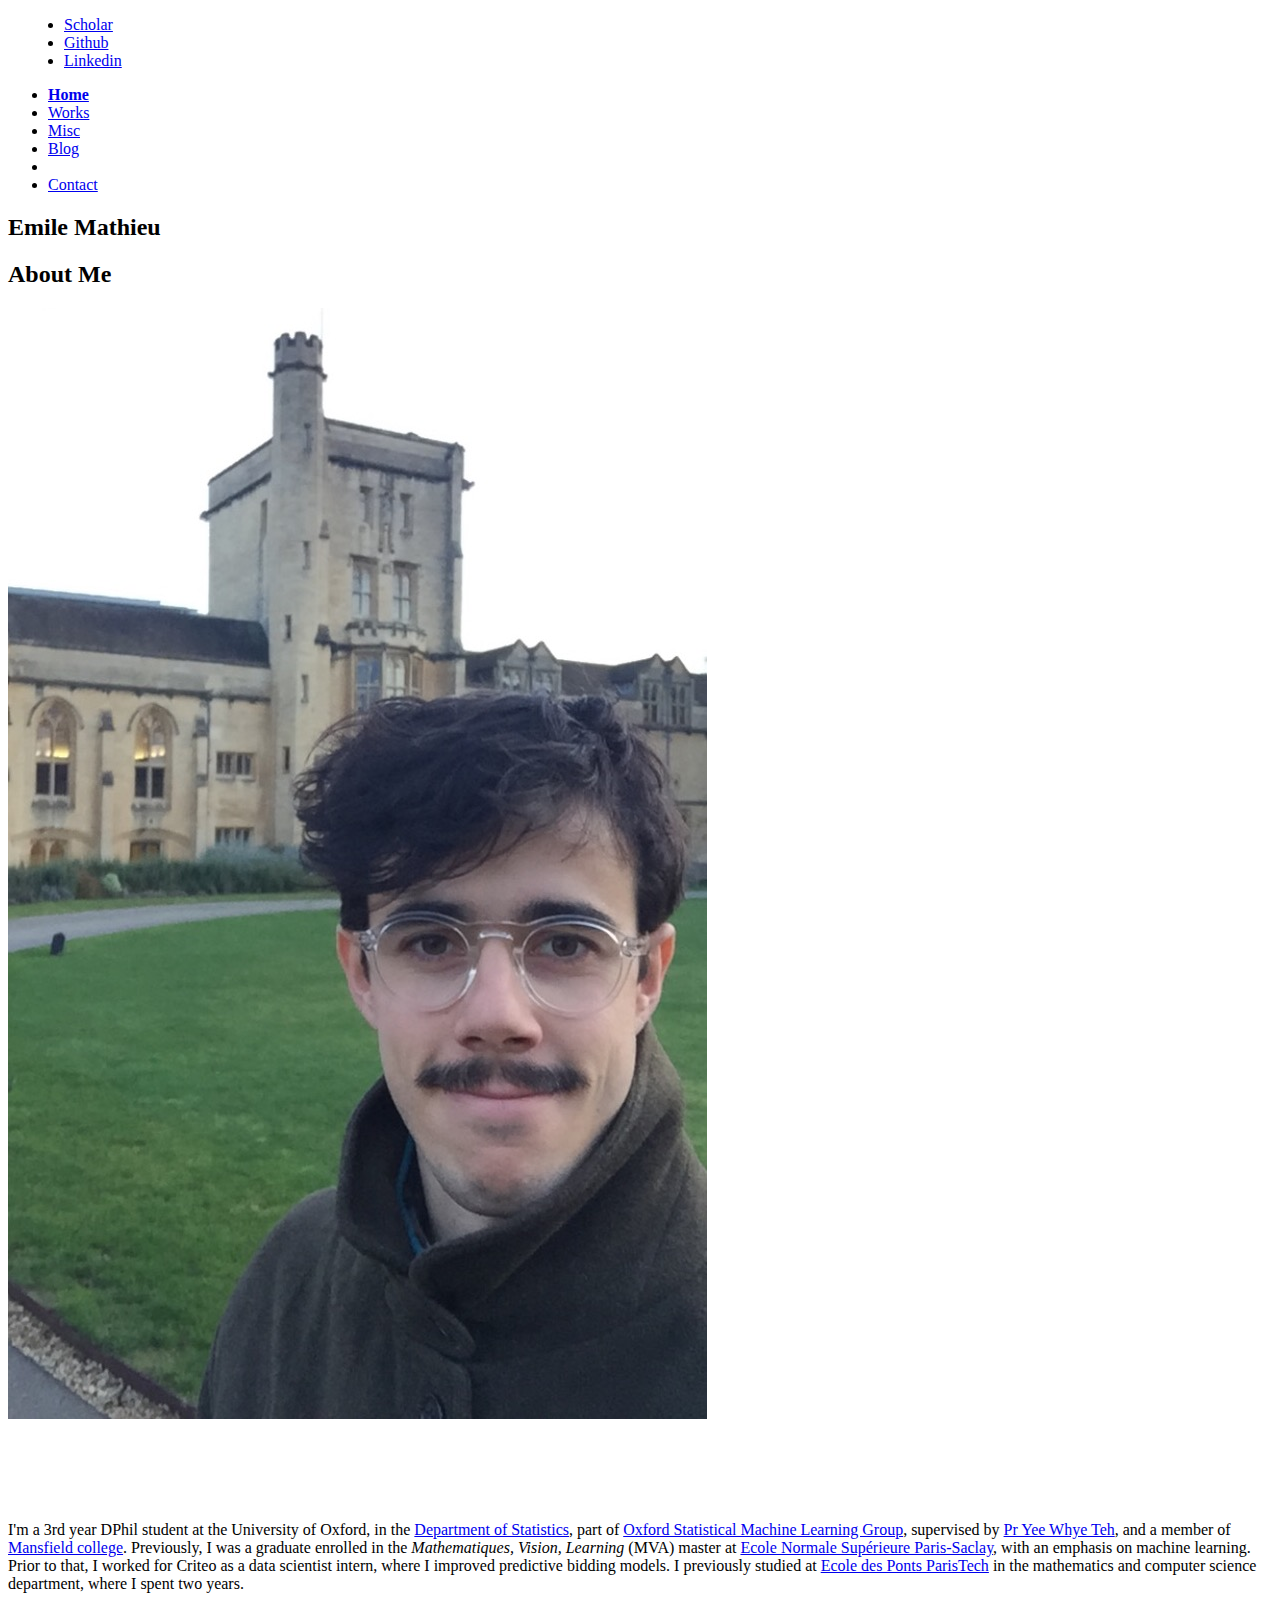
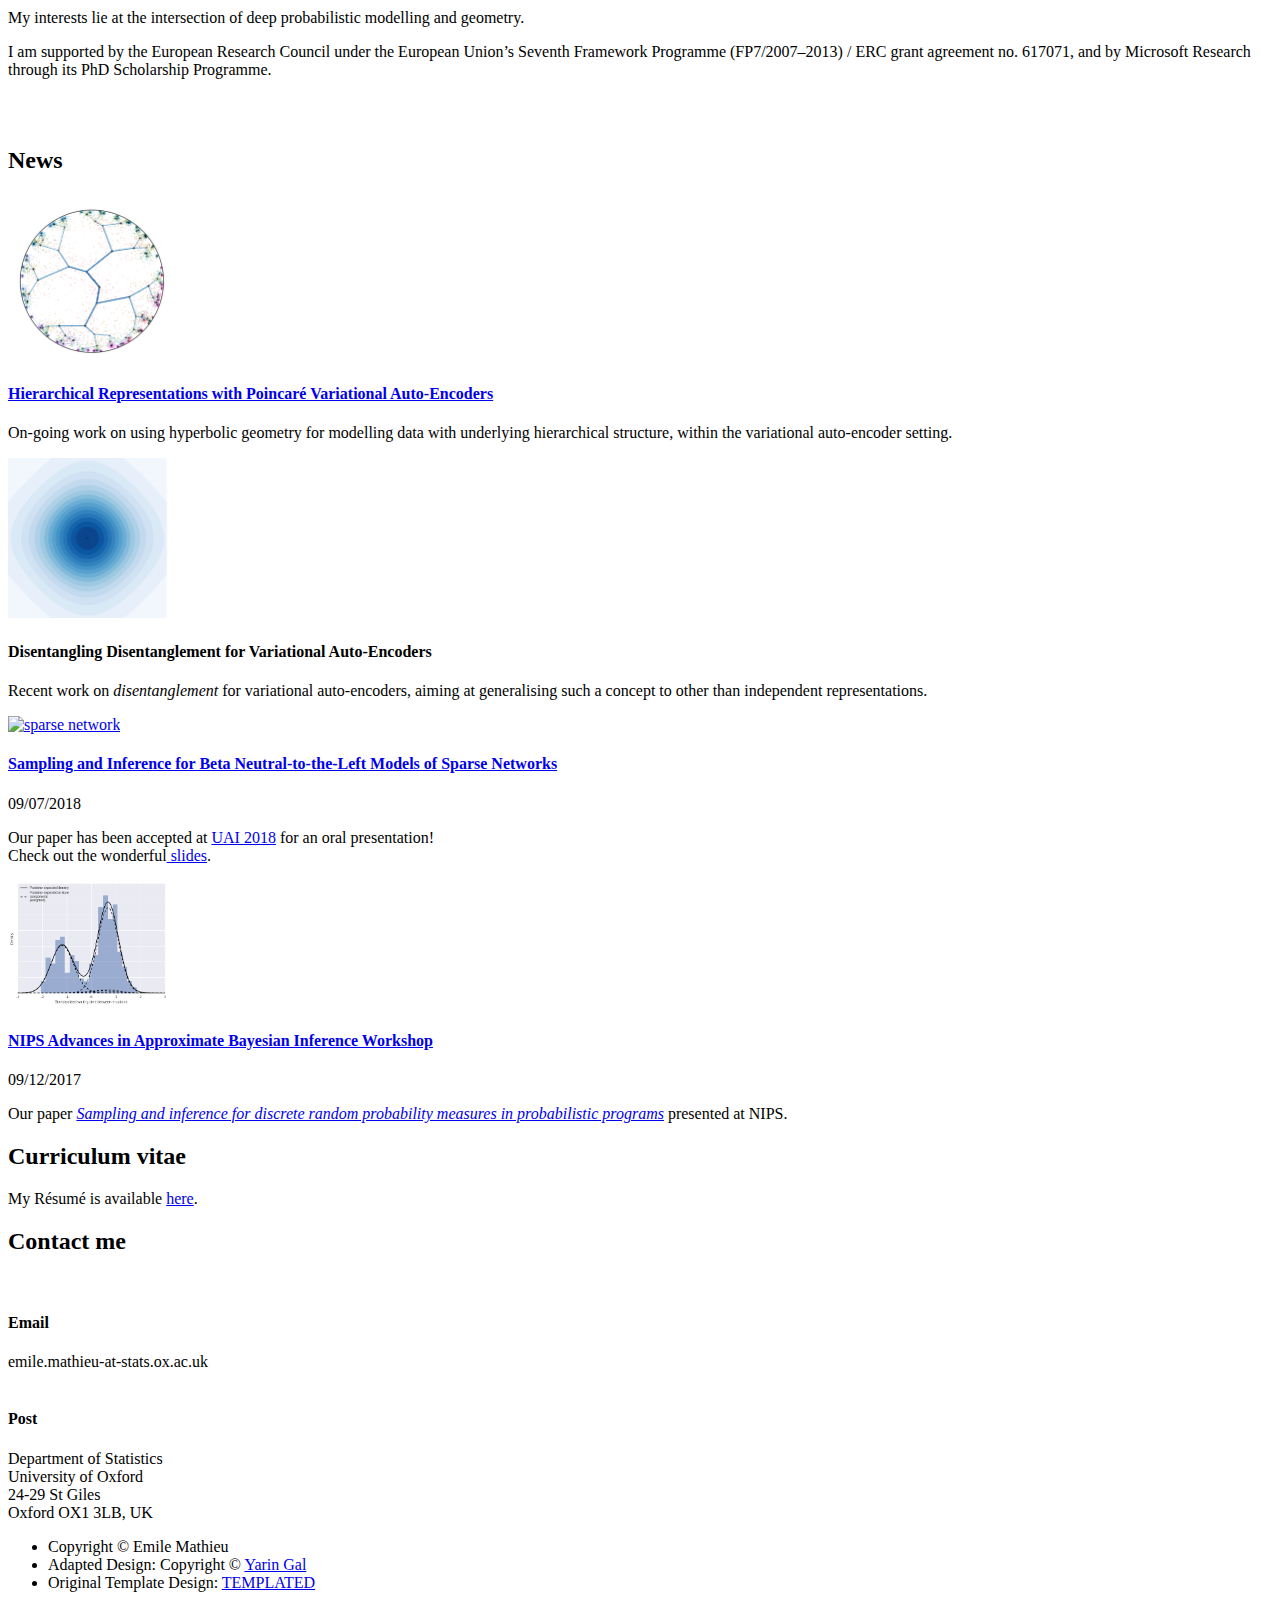
==== commit fa9eef68: "update picture and description" ====
--- a/index.html
+++ b/index.html
@@ -43,7 +43,7 @@
 
 		<meta property="og:title" content="Emile Mathieu - Home Page" />
 		<meta property="og:type" content="website" />
-		<meta property="og:image" content="http://emilemathieu.fr/Images/photo_opera.jpg" />
+		<meta property="og:image" content="http://emilemathieu.fr/Images/photo3.jpg" />
 		<meta property="og:description" content="I am a Graduate Student currently enrolled in the Mathematiques, Vision, Learning master at Ecole Normale Supérieure Paris-Saclay, with an emphasis on machine learning. I will graduate after the completion of my master's internship in August 2017. I previously studied at Ecole des Ponts ParisTech in the mathematics and computer science department, where I spent two years. I did my classes préparatoires in Lycée Georges Clémenceau at Nantes. I wish to pursue my studies into a PhD programme." />
 	</head>
 	<body class="landing">
@@ -84,13 +84,15 @@
 										<div class="0u 6u$(medium)">
 											<h2>About Me</h2>
 										</div>
-										<div class="12u 6u$(medium)" style="margin: auto"><span class="image captioned fit"><img src="Images/photo_opera.jpg" alt=""></span></div>
+										<div class="12u 6u$(medium)" style="margin: auto"><span class="image captioned fit"><img src="Images/photo3.jpg" alt=""></span></div>
 									<!-- </div> -->
 								</header>
 							</div>
 							<div style="margin-top: 5em" class="6u$ 12u$(medium)">
-								<p></br>I'm a 2nd year DPhil student at the University of Oxford, in the <a href="https://www.stats.ox.ac.uk" target="_blank"> Department of Statistics</a>, part of <a href="http://csml.stats.ox.ac.uk/learning/" target="_blank"> Oxford Statistical Machine Learning Group</a>, supervised by <a href="https://www.stats.ox.ac.uk/~teh/index.html" target="_blank">Pr Yee Whye Teh</a>, and a member of
+								<p></br>I'm a 3rd year DPhil student at the University of Oxford, in the <a href="https://www.stats.ox.ac.uk" target="_blank"> Department of Statistics</a>, part of <a href="http://csml.stats.ox.ac.uk/learning/" target="_blank"> Oxford Statistical Machine Learning Group</a>, supervised by <a href="https://www.stats.ox.ac.uk/~teh/index.html" target="_blank">Pr Yee Whye Teh</a>, and a member of
 								  <a href="https://www.mansfield.ox.ac.uk" target="_blank">Mansfield college</a>. Previously, I was a graduate enrolled in the <i>Mathematiques, Vision, Learning</i> (MVA) master at <a href="http://www.math.ens-cachan.fr/version-francaise/formations/master-mva/" target="_blank">Ecole Normale Supérieure Paris-Saclay</a>, with an emphasis on machine learning. Prior to that, I worked for Criteo as a data scientist intern, where I improved predictive bidding models. I previously studied at <a href="http://www.enpc.fr/ingenierie-mathematique-et-informatique/" target="_blank">Ecole des Ponts ParisTech</a> in the mathematics and computer science department, where I spent two years.</p>
+								  <p> My interests lie at the intersection of deep probabilistic modelling and geometry.
+								  	</p>
 									<p>I am supported by the European Research Council under the European Union’s Seventh Framework Programme (FP7/2007–2013) / ERC grant agreement no. 617071, and by Microsoft Research through its PhD Scholarship Programme.</p>
 							</div>
 						</div>
